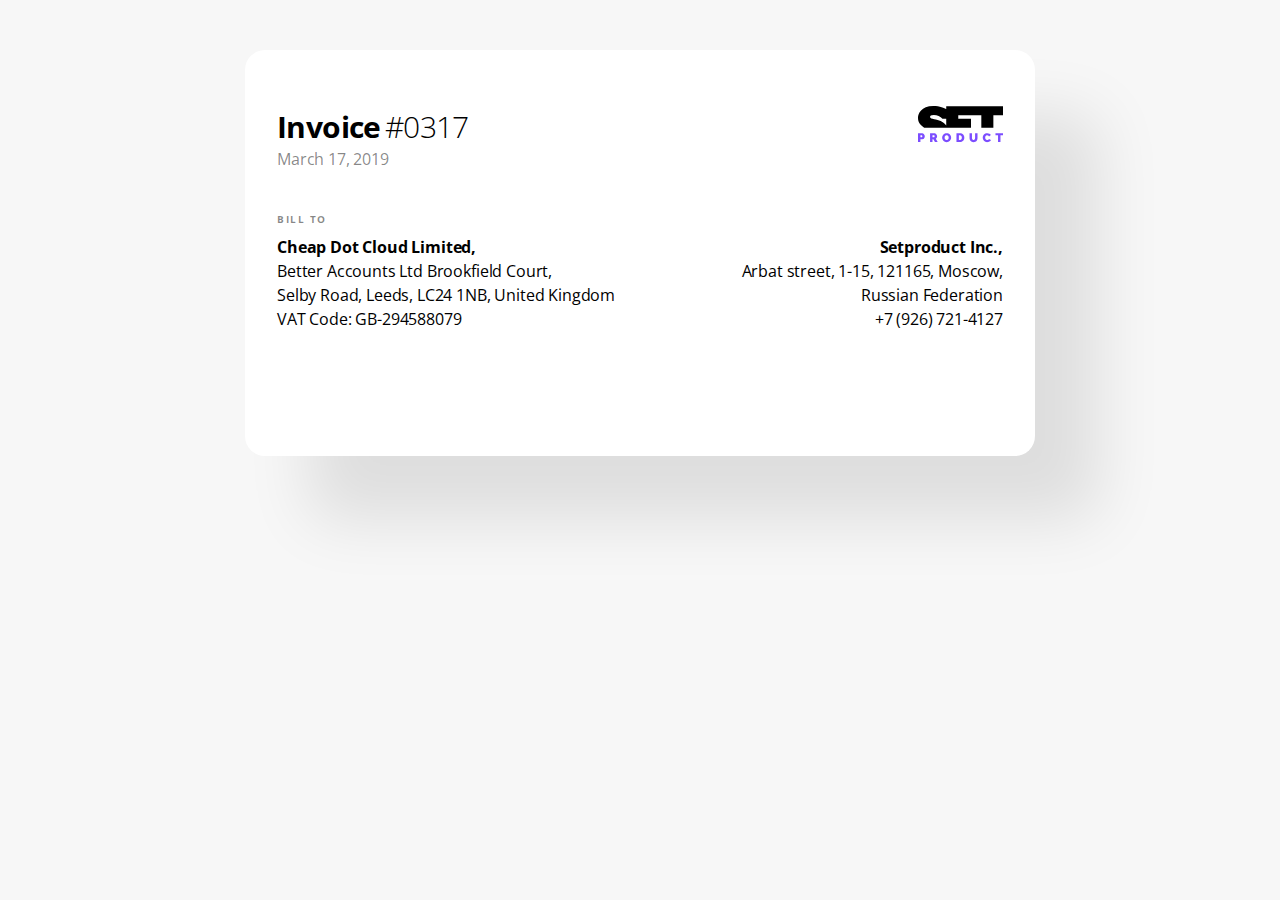
==== index.html @ 930bb67a "Add files via upload" ====
<!DOCTYPE html>
<html lang="en">

<head>
    <meta charset="UTF-8">
    <meta http-equiv="X-UA-Compatible" content="IE=edge">
    <meta name="viewport" content="width=device-width, initial-scale=1.0">
    <title>Invoice</title>
    <link rel="stylesheet" href="main.css">
    <link rel="preconnect" href="https://fonts.gstatic.com">
    <link href="https://fonts.googleapis.com/css2?family=Open+Sans:wght@300;400;700&display=swap" rel="stylesheet">
</head>

<body>

    <div class="wrapper">
        <header>
            <span class="invoice">Invoice</span> <span class="number">#0317</span><br>
            <span class="date">March 17, 2019</span>
            <img class="logo" src="STF__icon.svg" alt="STF product logo">
        </header>
        <div class="treaty_parties">
            <p class="note__name">bill to</p>
            <div class="companies">
                <div class="company1">
                    <span class="company__name">Cheap Dot Cloud Limited,</span><br>
                    <span class="address">Better Accounts Ltd Brookfield Court, <br>
                        Selby Road, Leeds, LC24 1NB, United Kingdom <br>
                        VAT Code: GB-294588079</span>
                </div>
                <div class="company2">
                    <span class="company__name">Setproduct Inc.,</span> <br>
                    <span class="address">Arbat street, 1-15, 121165, Moscow, <br>
                        Russian Federation <br>
                        +7 (926) 721-4127</span>
                </div>
                <div class="clearfix"></div>
            </div>
        </div>
    </div>

</body>

</html>
---- main.css ----
body {
    font-family: 'Open Sans', sans-serif;
    background-color: #f7f7f7;
}

.wrapper {
    max-width: 726px;
    margin: 50px auto 100px;
    background-color: #fff;
    padding: 56px 32px 85px;
    border-radius: 20px;
    box-shadow: 64px 64px 64px rgba(0, 0, 0, 0.1);
}

header {
    margin: 0px;
    padding: 0px;
    position: relative;
}

.invoice {
    font-size: 30px;
    font-weight: 700;
    line-height: 41px;
    align-items: center;
    letter-spacing: -0.02em;
    color: #000000;
}

.number {
    font-size: 30px;
    font-weight: 300;
    line-height: 41px;
    align-items: center;
    letter-spacing: -0.02em;
    color: #000000;
}

.date {
    font-weight: 400;
    font-size: 16px;
    line-height: 24px;
    letter-spacing: -0.01em;
    color: rgba(0, 0, 0, 0.48);
}

.logo {
    position: absolute;
    top: 0px;
    right: 0px;
}

.treaty_parties {
    margin: 40px auto;
}

.note__name {
    margin: 0px 0px 8px;
    font-weight: 700;
    font-size: 10px;
    line-height: 16px;
    letter-spacing: 1.5px;
    text-transform: uppercase;
    color: rgba(0, 0, 0, 0.48);
}

.address {
    font-weight: 400;
    font-size: 16px;
    line-height: 24px;
    letter-spacing: -0.01em;
    color: #000000;
}

.company1 {
    display: inline-block;
    margin-left: 0px;
    font-style: normal;
    font-weight: bold;
    font-size: 16px;
    line-height: 24px;
    letter-spacing: -0.01em;
}

.company2 {
    display: inline-block;
    float: right;
    font-style: normal;
    font-weight: bold;
    font-size: 16px;
    line-height: 24px;
    text-align: right;
    letter-spacing: -0.01em;
}

.clearfix {
    clear: both;
}
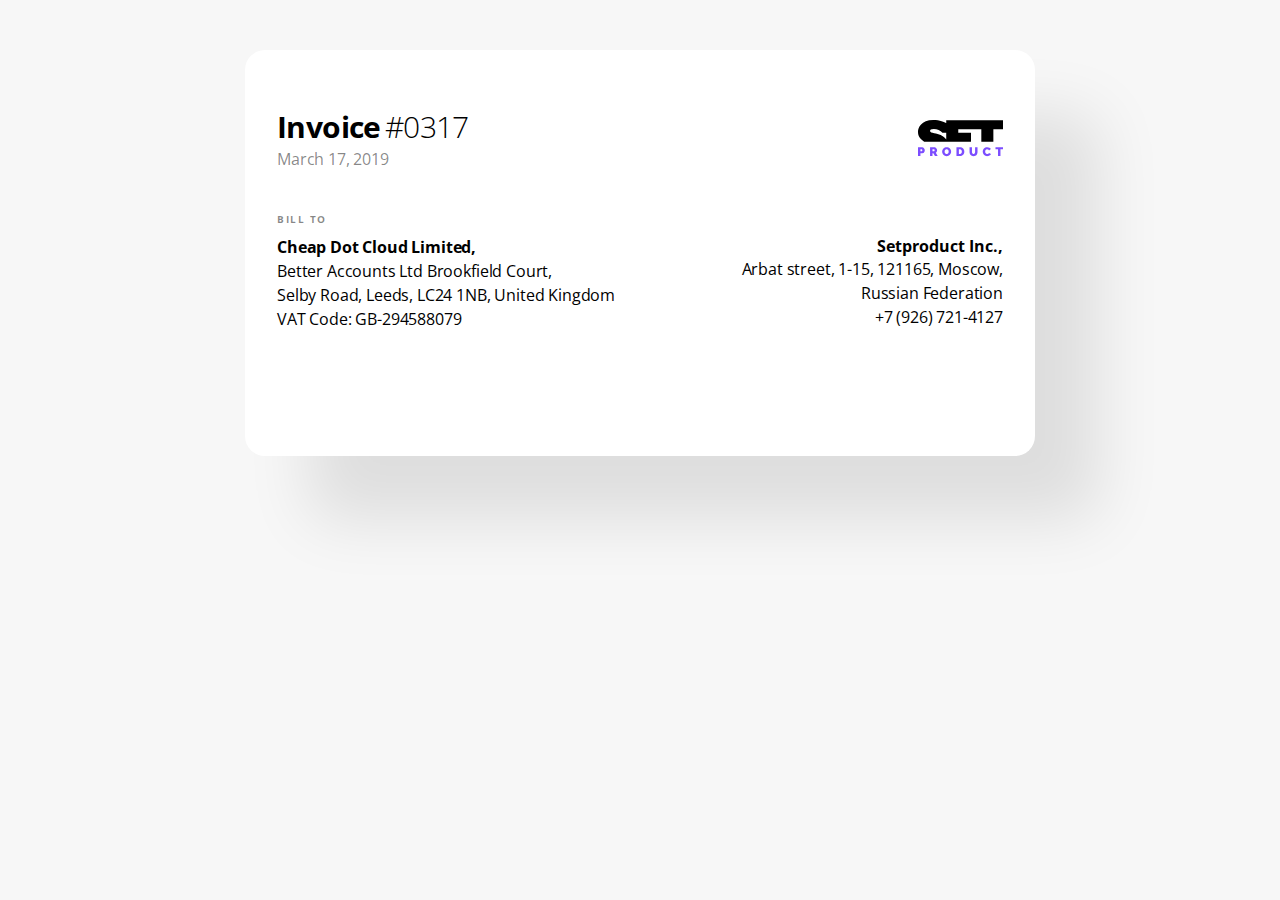
==== commit 4672dd32: "Update index.html" ====
--- a/index.html
+++ b/index.html
@@ -15,30 +15,31 @@
 
     <div class="wrapper">
         <header>
-            <span class="invoice">Invoice</span> <span class="number">#0317</span><br>
-            <span class="date">March 17, 2019</span>
+            <div>
+                <span class="invoice">Invoice</span> <span class="number">#0317</span><br>
+                <span class="date info">March 17, 2019</span>
+            </div>
             <img class="logo" src="STF__icon.svg" alt="STF product logo">
         </header>
         <div class="treaty_parties">
             <p class="note__name">bill to</p>
             <div class="companies">
-                <div class="company1">
+                <div class="company info">
                     <span class="company__name">Cheap Dot Cloud Limited,</span><br>
-                    <span class="address">Better Accounts Ltd Brookfield Court, <br>
+                    <span class="address info">Better Accounts Ltd Brookfield Court, <br>
                         Selby Road, Leeds, LC24 1NB, United Kingdom <br>
                         VAT Code: GB-294588079</span>
                 </div>
-                <div class="company2">
+                <div class="company company--right">
                     <span class="company__name">Setproduct Inc.,</span> <br>
-                    <span class="address">Arbat street, 1-15, 121165, Moscow, <br>
+                    <span class="address info">Arbat street, 1-15, 121165, Moscow, <br>
                         Russian Federation <br>
                         +7 (926) 721-4127</span>
                 </div>
-                <div class="clearfix"></div>
             </div>
         </div>
     </div>
 
 </body>
 
-</html>+</html>
--- a/main.css
+++ b/main.css
@@ -13,16 +13,17 @@
 }
 
 header {
+    display: flex;
     margin: 0px;
     padding: 0px;
-    position: relative;
+    align-items: center;
+    justify-content: space-between;
 }
 
 .invoice {
     font-size: 30px;
     font-weight: 700;
     line-height: 41px;
-    align-items: center;
     letter-spacing: -0.02em;
     color: #000000;
 }
@@ -31,23 +32,26 @@
     font-size: 30px;
     font-weight: 300;
     line-height: 41px;
-    align-items: center;
     letter-spacing: -0.02em;
     color: #000000;
 }
 
-.date {
-    font-weight: 400;
+.info {
     font-size: 16px;
     line-height: 24px;
     letter-spacing: -0.01em;
+}
+
+.date {
+    font-weight: 400;
     color: rgba(0, 0, 0, 0.48);
 }
 
 .logo {
-    position: absolute;
     top: 0px;
     right: 0px;
+    fill: red;
+
 }
 
 .treaty_parties {
@@ -66,33 +70,22 @@
 
 .address {
     font-weight: 400;
-    font-size: 16px;
-    line-height: 24px;
-    letter-spacing: -0.01em;
     color: #000000;
 }
 
-.company1 {
+.companies {
+    display: flex;
+    flex-direction: row;
+    flex-wrap: wrap;
+    justify-content: space-between;
+}
+
+.company {
     display: inline-block;
-    margin-left: 0px;
     font-style: normal;
     font-weight: bold;
-    font-size: 16px;
-    line-height: 24px;
-    letter-spacing: -0.01em;
 }
 
-.company2 {
-    display: inline-block;
-    float: right;
-    font-style: normal;
-    font-weight: bold;
-    font-size: 16px;
-    line-height: 24px;
+.company--right {
     text-align: right;
-    letter-spacing: -0.01em;
 }
-
-.clearfix {
-    clear: both;
-}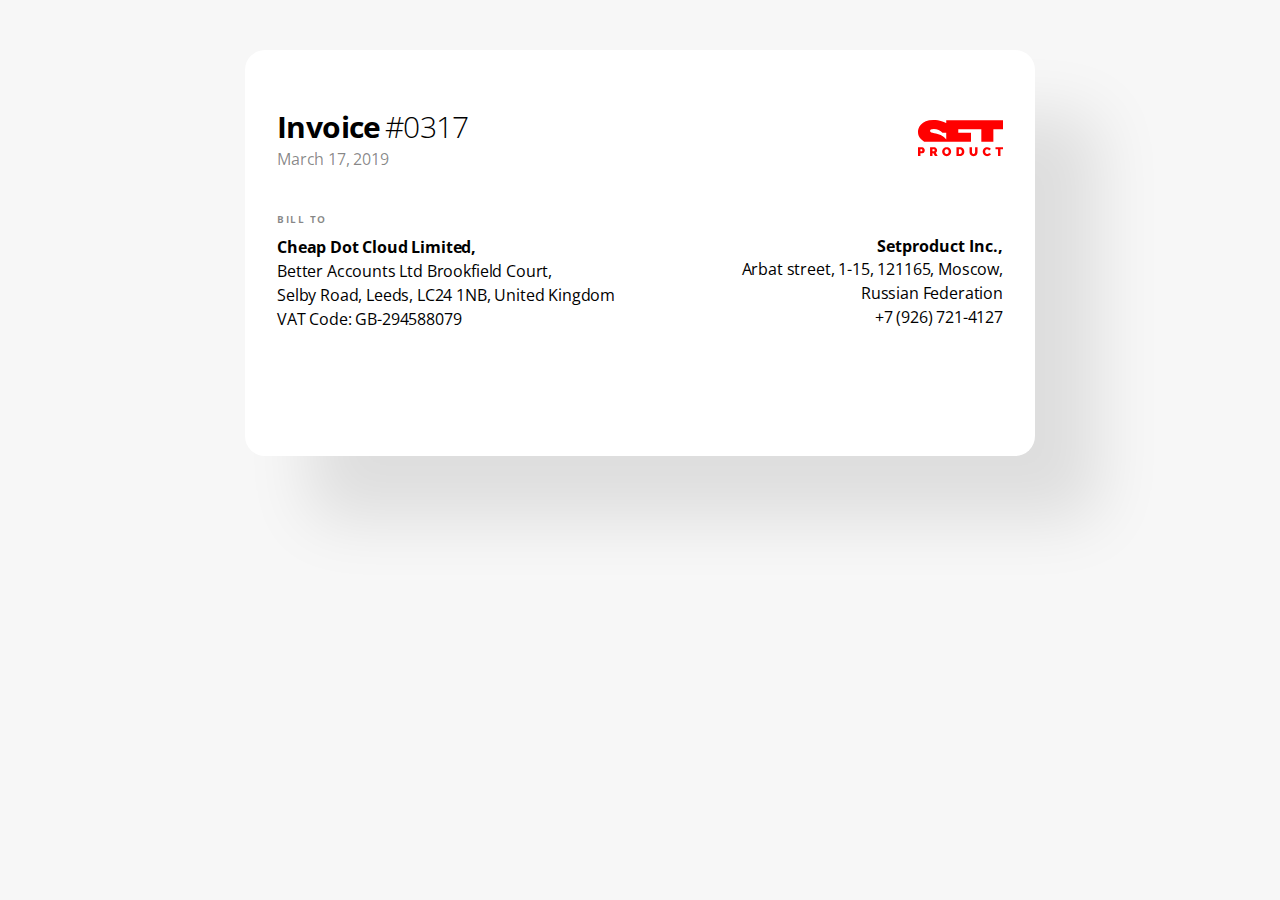
==== commit 864ef376: "Update index.html" ====
--- a/index.html
+++ b/index.html
@@ -19,7 +19,16 @@
                 <span class="invoice">Invoice</span> <span class="number">#0317</span><br>
                 <span class="date info">March 17, 2019</span>
             </div>
-            <img class="logo" src="STF__icon.svg" alt="STF product logo">
+            <svg class="logo" width="85" height="37" viewBox="0 0 85 37" fill="none" xmlns="http://www.w3.org/2000/svg">
+                <path fill-rule="evenodd" clip-rule="evenodd" d="M6.20085 21.6802C0.695236 18.2389 0.00703446 14.7976 0.00703446 11.8725C-0.165016 8.43117 2.75984 0 15.3195 0C21.8575 0 26.5602 2.06478 28.2233 3.09717V0.34413H85V9.2915H75.3652V21.6802H63.3216V9.2915H40.2669V12.7328H52.9986V21.6802H6.20085ZM15.8357 8.94736C19.1047 8.94736 22.5457 10.668 24.4382 12.7328H28.2233V19.6154C27.019 17.7227 24.163 15.3482 19.6208 14.1093C18.4553 13.7384 17.2898 13.485 16.2348 13.2556C13.8636 12.7401 12.0506 12.3459 12.0506 11.0121C12.0506 9.63562 12.8076 8.94736 15.8357 8.94736Z"/>
+                <path d="M0 36.059V27.2359H3.80796C4.23936 27.2359 4.63758 27.3271 5.00261 27.5093C5.36764 27.6833 5.67875 27.9153 5.93593 28.2052C6.20141 28.4869 6.40882 28.8141 6.55815 29.187C6.70748 29.5515 6.78215 29.9201 6.78215 30.293C6.78215 30.6823 6.71163 31.0634 6.57059 31.4362C6.42956 31.8007 6.23045 32.128 5.97327 32.418C5.72438 32.6996 5.41742 32.9275 5.05239 33.1014C4.69565 33.2671 4.30158 33.35 3.87018 33.35H2.42664V36.059H0ZM2.42664 31.2374H3.7084C3.85773 31.2374 3.99462 31.1711 4.11906 31.0386C4.2518 30.8977 4.31817 30.6492 4.31817 30.293C4.31817 29.9284 4.24351 29.6799 4.09418 29.5473C3.94484 29.4148 3.79551 29.3485 3.64618 29.3485H2.42664V31.2374Z"/>
+                <path d="M12.0536 36.059V27.2359H16.1104C16.5418 27.2359 16.94 27.3271 17.3051 27.5093C17.6701 27.6833 17.9812 27.9153 18.2384 28.2052C18.5039 28.4869 18.7113 28.8141 18.8606 29.187C19.0099 29.5515 19.0846 29.9201 19.0846 30.293C19.0846 30.8066 18.9726 31.2871 18.7486 31.7345C18.5246 32.1736 18.2135 32.5339 17.8153 32.8156L19.6819 36.059H16.9442L15.3887 33.35H14.4802V36.059H12.0536ZM14.4802 31.2374H16.0109C16.1602 31.2374 16.2971 31.1545 16.4215 30.9889C16.5543 30.8232 16.6206 30.5912 16.6206 30.293C16.6206 29.9864 16.546 29.7545 16.3966 29.597C16.2473 29.4314 16.098 29.3485 15.9486 29.3485H14.4802V31.2374Z"/>
+                <path d="M28.6241 36.1336C27.9521 36.1336 27.3423 36.0052 26.7947 35.7484C26.2472 35.4915 25.7785 35.156 25.3885 34.7418C24.9986 34.3193 24.6958 33.8388 24.4801 33.3003C24.2644 32.7618 24.1566 32.2067 24.1566 31.6351C24.1566 31.0551 24.2686 30.4959 24.4925 29.9574C24.7165 29.4189 25.0277 28.9467 25.4259 28.5408C25.8324 28.1265 26.3094 27.7993 26.857 27.559C27.4128 27.3105 28.0184 27.1862 28.6738 27.1862C29.3458 27.1862 29.9556 27.3146 30.5031 27.5715C31.0507 27.8283 31.5194 28.168 31.9094 28.5905C32.2993 29.013 32.5979 29.4935 32.8053 30.032C33.021 30.5705 33.1289 31.1214 33.1289 31.6848C33.1289 32.2647 33.0169 32.8239 32.7929 33.3624C32.5689 33.8926 32.2578 34.3648 31.8596 34.7791C31.4614 35.185 30.9843 35.5122 30.4285 35.7608C29.8809 36.0093 29.2795 36.1336 28.6241 36.1336ZM26.6205 31.6599C26.6205 31.9582 26.662 32.2481 26.745 32.5298C26.8279 32.8032 26.9524 33.0476 27.1183 33.263C27.2842 33.4784 27.4916 33.6524 27.7405 33.7849C27.9977 33.9175 28.3005 33.9837 28.6489 33.9837C28.9974 33.9837 29.3002 33.9175 29.5574 33.7849C29.8146 33.6441 30.022 33.466 30.1796 33.2506C30.3455 33.0269 30.4658 32.7742 30.5405 32.4925C30.6234 32.2108 30.6649 31.925 30.6649 31.6351C30.6649 31.3368 30.6234 31.051 30.5405 30.7776C30.4575 30.4959 30.3289 30.2515 30.1547 30.0444C29.9888 29.829 29.7772 29.6592 29.52 29.5349C29.2712 29.4024 28.9766 29.3361 28.6365 29.3361C28.2881 29.3361 27.9853 29.4024 27.7281 29.5349C27.4792 29.6675 27.2718 29.8456 27.1059 30.0693C26.9399 30.2847 26.8155 30.5332 26.7325 30.8149C26.6579 31.0883 26.6205 31.3699 26.6205 31.6599Z"/>
+                <path d="M38.4576 36.059V27.2359H41.8549C42.585 27.2359 43.2279 27.3519 43.7838 27.5839C44.3396 27.8159 44.8042 28.1307 45.1775 28.5283C45.5508 28.926 45.8329 29.3941 46.0237 29.9326C46.2145 30.4628 46.31 31.0303 46.31 31.6351C46.31 32.3061 46.2021 32.915 45.9864 33.4618C45.779 34.0003 45.4803 34.4642 45.0904 34.8536C44.7005 35.2347 44.2318 35.533 43.6842 35.7484C43.1367 35.9555 42.5269 36.059 41.8549 36.059H38.4576ZM43.846 31.6351C43.846 31.2954 43.8004 30.9847 43.7091 30.703C43.6178 30.4214 43.4851 30.1811 43.3109 29.9823C43.145 29.7834 42.9375 29.6302 42.6887 29.5225C42.4398 29.4065 42.1618 29.3485 41.8549 29.3485H40.8842V33.9465H41.8549C42.1701 33.9465 42.4522 33.8885 42.7011 33.7725C42.95 33.6565 43.1574 33.4949 43.3233 33.2878C43.4975 33.0807 43.6261 32.8363 43.7091 32.5546C43.8004 32.273 43.846 31.9664 43.846 31.6351Z"/>
+                <path d="M55.5234 33.9837C55.8055 33.9837 56.0461 33.9216 56.2452 33.7973C56.4443 33.6731 56.6061 33.5115 56.7305 33.3127C56.8549 33.1056 56.9462 32.8695 57.0043 32.6044C57.0624 32.3392 57.0914 32.0617 57.0914 31.7718V27.2359H59.518V31.7718C59.518 32.3848 59.4392 32.9606 59.2816 33.4991C59.124 34.0293 58.8792 34.4891 58.5474 34.8785C58.2155 35.2679 57.7966 35.5744 57.2905 35.7981C56.7927 36.0218 56.2037 36.1336 55.5234 36.1336C54.8182 36.1336 54.2126 36.0176 53.7066 35.7856C53.2088 35.5454 52.7981 35.2264 52.4746 34.8288C52.151 34.4311 51.9146 33.9713 51.7652 33.4494C51.6159 32.9192 51.5412 32.36 51.5412 31.7718V27.2359H53.9679V31.7718C53.9679 32.0617 53.9969 32.3434 54.055 32.6168C54.1131 32.8819 54.2043 33.118 54.3288 33.3251C54.4532 33.5239 54.6108 33.6855 54.8016 33.8098C55.0008 33.9257 55.2413 33.9837 55.5234 33.9837Z"/>
+                <path d="M64.7287 31.5729C64.7287 31.0344 64.8283 30.5042 65.0274 29.9823C65.2348 29.4603 65.5334 28.9923 65.9234 28.578C66.3133 28.1638 66.7862 27.8283 67.342 27.5715C67.8979 27.3146 68.5325 27.1862 69.246 27.1862C70.1005 27.1862 70.8389 27.3643 71.4611 27.7206C72.0916 28.0685 72.5603 28.5325 72.8673 29.1124L71.0131 30.4296C70.9301 30.2142 70.8181 30.0361 70.6771 29.8953C70.5443 29.7545 70.395 29.6426 70.2291 29.5598C70.0632 29.4769 69.8889 29.4189 69.7064 29.3858C69.5322 29.3526 69.3621 29.3361 69.1962 29.3361C68.8478 29.3361 68.545 29.4065 68.2878 29.5473C68.0389 29.6799 67.8315 29.858 67.6656 30.0817C67.5079 30.2971 67.3876 30.5456 67.3047 30.8273C67.23 31.1007 67.1927 31.3741 67.1927 31.6475C67.1927 31.954 67.2383 32.2481 67.3296 32.5298C67.4208 32.8115 67.5536 33.06 67.7278 33.2754C67.902 33.4908 68.1136 33.6648 68.3624 33.7973C68.6196 33.9216 68.9058 33.9837 69.2211 33.9837C69.387 33.9837 69.5571 33.9672 69.7313 33.934C69.9055 33.8926 70.0715 33.8305 70.2291 33.7476C70.395 33.6565 70.5402 33.5447 70.6646 33.4121C70.7974 33.2713 70.9011 33.1014 70.9758 32.9026L72.9544 34.0832C72.8217 34.4063 72.6184 34.6962 72.3446 34.953C72.0791 35.2099 71.7722 35.4253 71.4237 35.5992C71.0836 35.7732 70.7144 35.9058 70.3162 35.9969C69.9263 36.088 69.5447 36.1336 69.1713 36.1336C68.5159 36.1336 67.9145 36.0052 67.3669 35.7484C66.8276 35.4833 66.3589 35.1353 65.9607 34.7045C65.5708 34.2737 65.268 33.7849 65.0523 33.2381C64.8366 32.6913 64.7287 32.1363 64.7287 31.5729Z"/>
+                <path d="M85 29.3485H82.4614V36.059H80.0347V29.3485H77.4836V27.2359H85V29.3485Z"/>
+                </svg>                
         </header>
         <div class="treaty_parties">
             <p class="note__name">bill to</p>
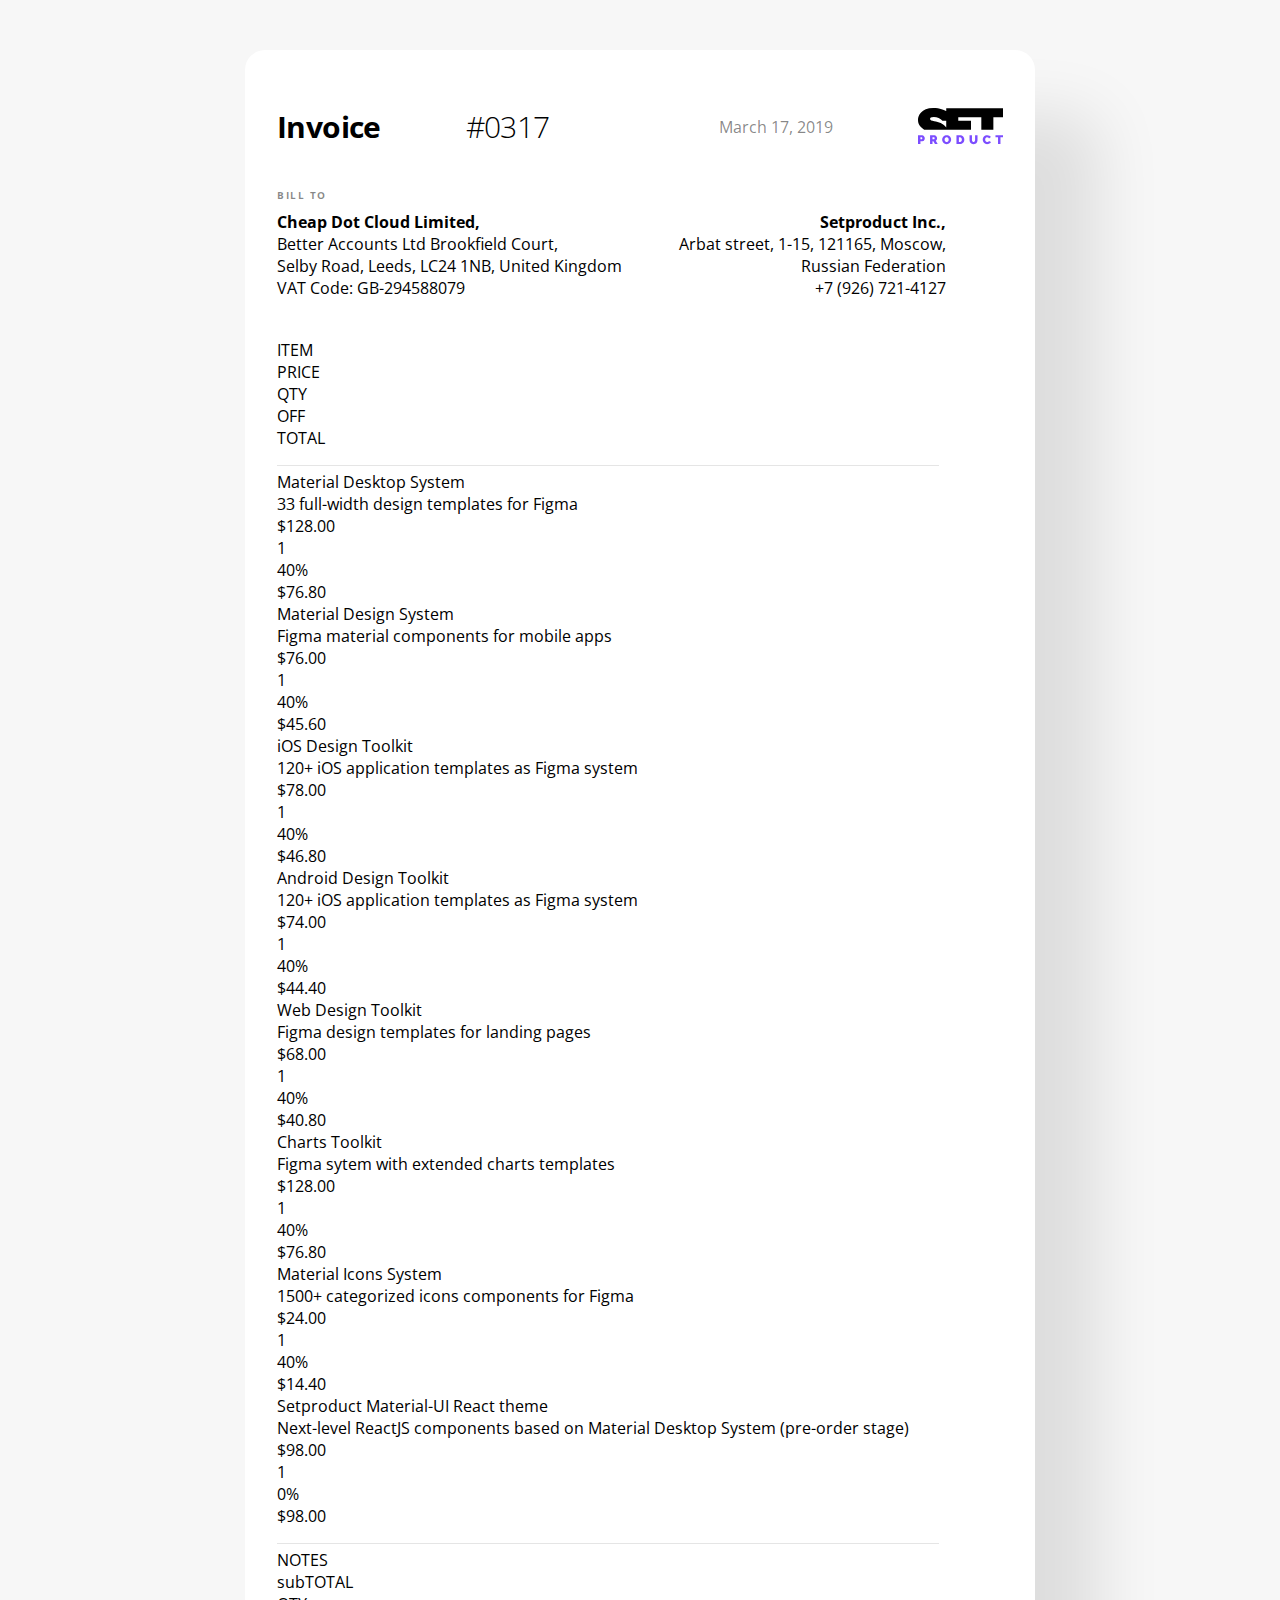
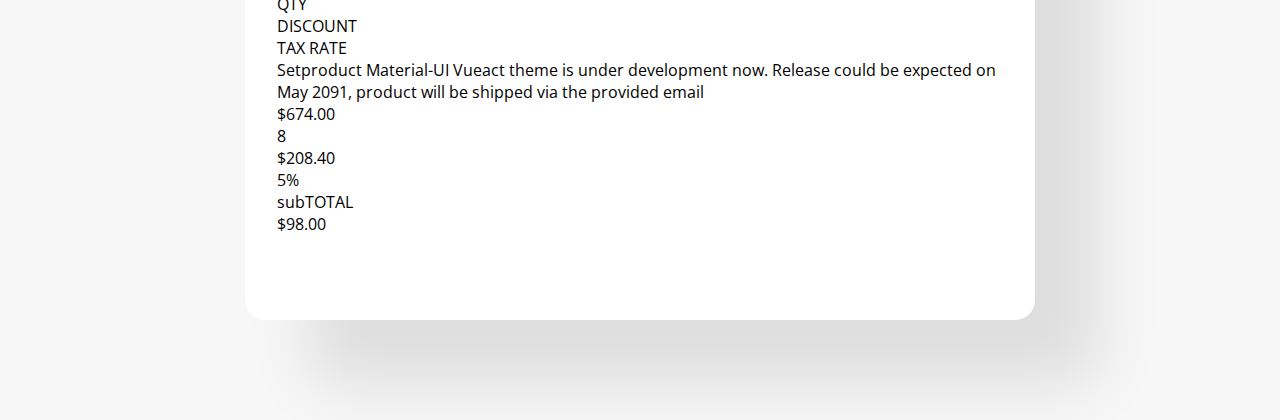
==== commit a294da9a: "Update index.html" ====
--- a/index.html
+++ b/index.html
@@ -15,38 +15,121 @@
 
     <div class="wrapper">
         <header>
-            <div>
-                <span class="invoice">Invoice</span> <span class="number">#0317</span><br>
-                <span class="date info">March 17, 2019</span>
-            </div>
-            <svg class="logo" width="85" height="37" viewBox="0 0 85 37" fill="none" xmlns="http://www.w3.org/2000/svg">
-                <path fill-rule="evenodd" clip-rule="evenodd" d="M6.20085 21.6802C0.695236 18.2389 0.00703446 14.7976 0.00703446 11.8725C-0.165016 8.43117 2.75984 0 15.3195 0C21.8575 0 26.5602 2.06478 28.2233 3.09717V0.34413H85V9.2915H75.3652V21.6802H63.3216V9.2915H40.2669V12.7328H52.9986V21.6802H6.20085ZM15.8357 8.94736C19.1047 8.94736 22.5457 10.668 24.4382 12.7328H28.2233V19.6154C27.019 17.7227 24.163 15.3482 19.6208 14.1093C18.4553 13.7384 17.2898 13.485 16.2348 13.2556C13.8636 12.7401 12.0506 12.3459 12.0506 11.0121C12.0506 9.63562 12.8076 8.94736 15.8357 8.94736Z"/>
-                <path d="M0 36.059V27.2359H3.80796C4.23936 27.2359 4.63758 27.3271 5.00261 27.5093C5.36764 27.6833 5.67875 27.9153 5.93593 28.2052C6.20141 28.4869 6.40882 28.8141 6.55815 29.187C6.70748 29.5515 6.78215 29.9201 6.78215 30.293C6.78215 30.6823 6.71163 31.0634 6.57059 31.4362C6.42956 31.8007 6.23045 32.128 5.97327 32.418C5.72438 32.6996 5.41742 32.9275 5.05239 33.1014C4.69565 33.2671 4.30158 33.35 3.87018 33.35H2.42664V36.059H0ZM2.42664 31.2374H3.7084C3.85773 31.2374 3.99462 31.1711 4.11906 31.0386C4.2518 30.8977 4.31817 30.6492 4.31817 30.293C4.31817 29.9284 4.24351 29.6799 4.09418 29.5473C3.94484 29.4148 3.79551 29.3485 3.64618 29.3485H2.42664V31.2374Z"/>
-                <path d="M12.0536 36.059V27.2359H16.1104C16.5418 27.2359 16.94 27.3271 17.3051 27.5093C17.6701 27.6833 17.9812 27.9153 18.2384 28.2052C18.5039 28.4869 18.7113 28.8141 18.8606 29.187C19.0099 29.5515 19.0846 29.9201 19.0846 30.293C19.0846 30.8066 18.9726 31.2871 18.7486 31.7345C18.5246 32.1736 18.2135 32.5339 17.8153 32.8156L19.6819 36.059H16.9442L15.3887 33.35H14.4802V36.059H12.0536ZM14.4802 31.2374H16.0109C16.1602 31.2374 16.2971 31.1545 16.4215 30.9889C16.5543 30.8232 16.6206 30.5912 16.6206 30.293C16.6206 29.9864 16.546 29.7545 16.3966 29.597C16.2473 29.4314 16.098 29.3485 15.9486 29.3485H14.4802V31.2374Z"/>
-                <path d="M28.6241 36.1336C27.9521 36.1336 27.3423 36.0052 26.7947 35.7484C26.2472 35.4915 25.7785 35.156 25.3885 34.7418C24.9986 34.3193 24.6958 33.8388 24.4801 33.3003C24.2644 32.7618 24.1566 32.2067 24.1566 31.6351C24.1566 31.0551 24.2686 30.4959 24.4925 29.9574C24.7165 29.4189 25.0277 28.9467 25.4259 28.5408C25.8324 28.1265 26.3094 27.7993 26.857 27.559C27.4128 27.3105 28.0184 27.1862 28.6738 27.1862C29.3458 27.1862 29.9556 27.3146 30.5031 27.5715C31.0507 27.8283 31.5194 28.168 31.9094 28.5905C32.2993 29.013 32.5979 29.4935 32.8053 30.032C33.021 30.5705 33.1289 31.1214 33.1289 31.6848C33.1289 32.2647 33.0169 32.8239 32.7929 33.3624C32.5689 33.8926 32.2578 34.3648 31.8596 34.7791C31.4614 35.185 30.9843 35.5122 30.4285 35.7608C29.8809 36.0093 29.2795 36.1336 28.6241 36.1336ZM26.6205 31.6599C26.6205 31.9582 26.662 32.2481 26.745 32.5298C26.8279 32.8032 26.9524 33.0476 27.1183 33.263C27.2842 33.4784 27.4916 33.6524 27.7405 33.7849C27.9977 33.9175 28.3005 33.9837 28.6489 33.9837C28.9974 33.9837 29.3002 33.9175 29.5574 33.7849C29.8146 33.6441 30.022 33.466 30.1796 33.2506C30.3455 33.0269 30.4658 32.7742 30.5405 32.4925C30.6234 32.2108 30.6649 31.925 30.6649 31.6351C30.6649 31.3368 30.6234 31.051 30.5405 30.7776C30.4575 30.4959 30.3289 30.2515 30.1547 30.0444C29.9888 29.829 29.7772 29.6592 29.52 29.5349C29.2712 29.4024 28.9766 29.3361 28.6365 29.3361C28.2881 29.3361 27.9853 29.4024 27.7281 29.5349C27.4792 29.6675 27.2718 29.8456 27.1059 30.0693C26.9399 30.2847 26.8155 30.5332 26.7325 30.8149C26.6579 31.0883 26.6205 31.3699 26.6205 31.6599Z"/>
-                <path d="M38.4576 36.059V27.2359H41.8549C42.585 27.2359 43.2279 27.3519 43.7838 27.5839C44.3396 27.8159 44.8042 28.1307 45.1775 28.5283C45.5508 28.926 45.8329 29.3941 46.0237 29.9326C46.2145 30.4628 46.31 31.0303 46.31 31.6351C46.31 32.3061 46.2021 32.915 45.9864 33.4618C45.779 34.0003 45.4803 34.4642 45.0904 34.8536C44.7005 35.2347 44.2318 35.533 43.6842 35.7484C43.1367 35.9555 42.5269 36.059 41.8549 36.059H38.4576ZM43.846 31.6351C43.846 31.2954 43.8004 30.9847 43.7091 30.703C43.6178 30.4214 43.4851 30.1811 43.3109 29.9823C43.145 29.7834 42.9375 29.6302 42.6887 29.5225C42.4398 29.4065 42.1618 29.3485 41.8549 29.3485H40.8842V33.9465H41.8549C42.1701 33.9465 42.4522 33.8885 42.7011 33.7725C42.95 33.6565 43.1574 33.4949 43.3233 33.2878C43.4975 33.0807 43.6261 32.8363 43.7091 32.5546C43.8004 32.273 43.846 31.9664 43.846 31.6351Z"/>
-                <path d="M55.5234 33.9837C55.8055 33.9837 56.0461 33.9216 56.2452 33.7973C56.4443 33.6731 56.6061 33.5115 56.7305 33.3127C56.8549 33.1056 56.9462 32.8695 57.0043 32.6044C57.0624 32.3392 57.0914 32.0617 57.0914 31.7718V27.2359H59.518V31.7718C59.518 32.3848 59.4392 32.9606 59.2816 33.4991C59.124 34.0293 58.8792 34.4891 58.5474 34.8785C58.2155 35.2679 57.7966 35.5744 57.2905 35.7981C56.7927 36.0218 56.2037 36.1336 55.5234 36.1336C54.8182 36.1336 54.2126 36.0176 53.7066 35.7856C53.2088 35.5454 52.7981 35.2264 52.4746 34.8288C52.151 34.4311 51.9146 33.9713 51.7652 33.4494C51.6159 32.9192 51.5412 32.36 51.5412 31.7718V27.2359H53.9679V31.7718C53.9679 32.0617 53.9969 32.3434 54.055 32.6168C54.1131 32.8819 54.2043 33.118 54.3288 33.3251C54.4532 33.5239 54.6108 33.6855 54.8016 33.8098C55.0008 33.9257 55.2413 33.9837 55.5234 33.9837Z"/>
-                <path d="M64.7287 31.5729C64.7287 31.0344 64.8283 30.5042 65.0274 29.9823C65.2348 29.4603 65.5334 28.9923 65.9234 28.578C66.3133 28.1638 66.7862 27.8283 67.342 27.5715C67.8979 27.3146 68.5325 27.1862 69.246 27.1862C70.1005 27.1862 70.8389 27.3643 71.4611 27.7206C72.0916 28.0685 72.5603 28.5325 72.8673 29.1124L71.0131 30.4296C70.9301 30.2142 70.8181 30.0361 70.6771 29.8953C70.5443 29.7545 70.395 29.6426 70.2291 29.5598C70.0632 29.4769 69.8889 29.4189 69.7064 29.3858C69.5322 29.3526 69.3621 29.3361 69.1962 29.3361C68.8478 29.3361 68.545 29.4065 68.2878 29.5473C68.0389 29.6799 67.8315 29.858 67.6656 30.0817C67.5079 30.2971 67.3876 30.5456 67.3047 30.8273C67.23 31.1007 67.1927 31.3741 67.1927 31.6475C67.1927 31.954 67.2383 32.2481 67.3296 32.5298C67.4208 32.8115 67.5536 33.06 67.7278 33.2754C67.902 33.4908 68.1136 33.6648 68.3624 33.7973C68.6196 33.9216 68.9058 33.9837 69.2211 33.9837C69.387 33.9837 69.5571 33.9672 69.7313 33.934C69.9055 33.8926 70.0715 33.8305 70.2291 33.7476C70.395 33.6565 70.5402 33.5447 70.6646 33.4121C70.7974 33.2713 70.9011 33.1014 70.9758 32.9026L72.9544 34.0832C72.8217 34.4063 72.6184 34.6962 72.3446 34.953C72.0791 35.2099 71.7722 35.4253 71.4237 35.5992C71.0836 35.7732 70.7144 35.9058 70.3162 35.9969C69.9263 36.088 69.5447 36.1336 69.1713 36.1336C68.5159 36.1336 67.9145 36.0052 67.3669 35.7484C66.8276 35.4833 66.3589 35.1353 65.9607 34.7045C65.5708 34.2737 65.268 33.7849 65.0523 33.2381C64.8366 32.6913 64.7287 32.1363 64.7287 31.5729Z"/>
-                <path d="M85 29.3485H82.4614V36.059H80.0347V29.3485H77.4836V27.2359H85V29.3485Z"/>
-                </svg>                
+            <span class="invoice">Invoice</span> <span class="number">#0317</span><br>
+            <span class="date">March 17, 2019</span>
+            <img class="logo" src="STF__icon.svg" alt="STF product logo">
         </header>
         <div class="treaty_parties">
             <p class="note__name">bill to</p>
             <div class="companies">
-                <div class="company info">
+                <div class="company">
                     <span class="company__name">Cheap Dot Cloud Limited,</span><br>
-                    <span class="address info">Better Accounts Ltd Brookfield Court, <br>
+                    <span class="address">Better Accounts Ltd Brookfield Court, <br>
                         Selby Road, Leeds, LC24 1NB, United Kingdom <br>
                         VAT Code: GB-294588079</span>
                 </div>
                 <div class="company company--right">
                     <span class="company__name">Setproduct Inc.,</span> <br>
-                    <span class="address info">Arbat street, 1-15, 121165, Moscow, <br>
+                    <span class="address">Arbat street, 1-15, 121165, Moscow, <br>
                         Russian Federation <br>
                         +7 (926) 721-4127</span>
                 </div>
+                <div class="clearfix"></div>
             </div>
         </div>
+                <div class="table">
+            <div class="column--name item">ITEM</div>
+            <div class="column--name">PRICE</div>
+            <div class="column--name">QTY</div>
+            <div class="column--name">OFF</div>
+            <div class="column--name">TOTAL</div>
+        </div>
+        <svg class="borderline" width="662" height="1" viewBox="0 0 662 1" fill="none" xmlns="http://www.w3.org/2000/svg">
+            <line y1="0.5" x2="662" y2="0.5" stroke="black" stroke-opacity="0.1" />
+        </svg>
+        <div class="table">
+            <div class="column--item column--data__common">Material Desktop System
+                <div class="column--item__addinfo column--data__common">33 full-width design templates for Figma</div>
+            </div>
+            <div class="column--data column--data__common">$128.00</div>
+            <div class="column--data column--data__common">1</div>
+            <div class="column--data column--data__common">40%</div>
+            <div class="column--data column--total">$76.80</div>
+            <div class="column--item column--data__common">Material Design System
+                <div class="column--item__addinfo column--data__common">Figma material components for mobile apps</div>
+            </div>
+            <div class="column--data column--data__common">$76.00</div>
+            <div class="column--data column--data__common">1</div>
+            <div class="column--data column--data__common">40%</div>
+            <div class="column--data column--total">$45.60</div>
+            <div class="column--item column--data__common">iOS Design Toolkit
+                <div class="column--item__addinfo column--data__common">120+ iOS application templates as Figma system
+                </div>
+            </div>
+            <div class="column--data column--data__common">$78.00</div>
+            <div class="column--data column--data__common">1</div>
+            <div class="column--data column--data__common">40%</div>
+            <div class="column--data column--total">$46.80</div>
+            <div class="column--item column--data__common">Android Design Toolkit
+                <div class="column--item__addinfo column--data__common">120+ iOS application templates as Figma system
+                </div>
+            </div>
+            <div class="column--data column--data__common">$74.00</div>
+            <div class="column--data column--data__common">1</div>
+            <div class="column--data column--data__common">40%</div>
+            <div class="column--data column--total">$44.40</div>
+            <div class="column--item column--data__common">Web Design Toolkit
+                <div class="column--item__addinfo column--data__common">Figma design templates for landing pages </div>
+            </div>
+            <div class="column--data column--data__common">$68.00</div>
+            <div class="column--data column--data__common">1</div>
+            <div class="column--data column--data__common">40%</div>
+            <div class="column--data column--total">$40.80</div>
+            <div class="column--item column--data__common">Charts Toolkit
+                <div class="column--item__addinfo column--data__common">Figma sytem with extended charts templates</div>
+            </div>
+            <div class="column--data column--data__common">$128.00</div>
+            <div class="column--data column--data__common">1</div>
+            <div class="column--data column--data__common">40%</div>
+            <div class="column--data column--total">$76.80</div>
+            <div class="column--item column--data__common">Material Icons System
+                <div class="column--item__addinfo column--data__common">1500+ categorized icons components for Figma
+                </div>
+            </div>
+            <div class="column--data column--data__common">$24.00</div>
+            <div class="column--data column--data__common">1</div>
+            <div class="column--data column--data__common">40%</div>
+            <div class="column--data column--total">$14.40</div>
+            <div class="column--item column--data__common">Setproduct Material-UI React theme
+                <div class="column--item__addinfo column--data__common">Next-level ReactJS components based on Material
+                    Desktop System (pre-order stage)</div>
+            </div>
+            <div class="column--data column--data__common">$98.00</div>
+            <div class="column--data column--data__common">1</div>
+            <div class="column--data column--data__common">0%</div>
+            <div class="column--data column--total">$98.00</div>
+        </div>
+        <svg class="borderline" width="662" height="1" viewBox="0 0 662 1" fill="none" xmlns="http://www.w3.org/2000/svg">
+            <line y1="0.5" x2="662" y2="0.5" stroke="black" stroke-opacity="0.1" />
+        </svg>
+        <div class="table">
+            <div class="column--name item subtotal ">NOTES</div>
+            <div class="column--name subtotal ">subTOTAL</div>
+            <div class="column--name subtotal ">QTY</div>
+            <div class="column--name subtotal ">DISCOUNT</div>
+            <div class="column--name subtotal ">TAX RATE</div>
+            <div class="column--notes column--data__common">Setproduct Material-UI Vueact theme is under development now.
+                Release could be expected on May 2091, product will be shipped via the provided email
+            </div>
+            <div class="column--data column--data__common">$674.00</div>
+            <div class="column--data column--data__common">8</div>
+            <div class="column--data column--data__common">$208.40</div>
+            <div class="column--data column--data__common">5%</div>
+            <div class="column--name column__subtotal subtotal subtotal--end">subTOTAL</div>
+            <div class="column--data column--total column__subtotal">$98.00</div>
+
+        </div>
+
     </div>
 
 </body>
--- a/main.css
+++ b/main.css
@@ -51,7 +51,6 @@
     top: 0px;
     right: 0px;
     fill: red;
-
 }
 
 .treaty_parties {
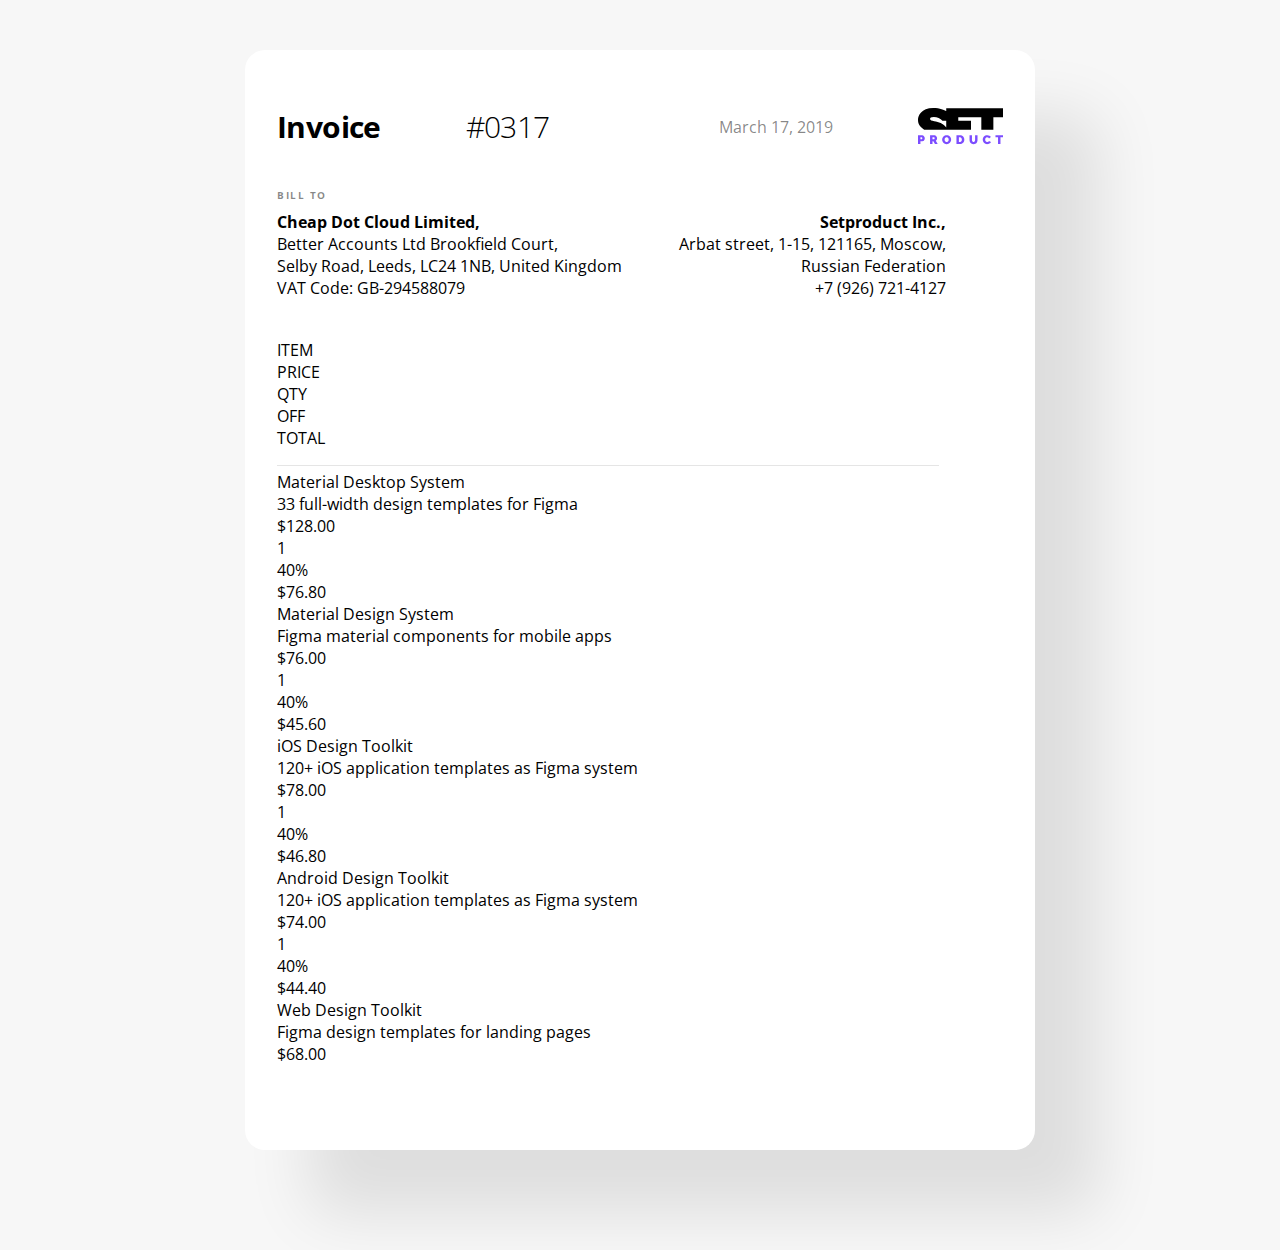
==== commit d40af93f: "Update index.html" ====
--- a/index.html
+++ b/index.html
@@ -82,53 +82,6 @@
                 <div class="column--item__addinfo column--data__common">Figma design templates for landing pages </div>
             </div>
             <div class="column--data column--data__common">$68.00</div>
-            <div class="column--data column--data__common">1</div>
-            <div class="column--data column--data__common">40%</div>
-            <div class="column--data column--total">$40.80</div>
-            <div class="column--item column--data__common">Charts Toolkit
-                <div class="column--item__addinfo column--data__common">Figma sytem with extended charts templates</div>
-            </div>
-            <div class="column--data column--data__common">$128.00</div>
-            <div class="column--data column--data__common">1</div>
-            <div class="column--data column--data__common">40%</div>
-            <div class="column--data column--total">$76.80</div>
-            <div class="column--item column--data__common">Material Icons System
-                <div class="column--item__addinfo column--data__common">1500+ categorized icons components for Figma
-                </div>
-            </div>
-            <div class="column--data column--data__common">$24.00</div>
-            <div class="column--data column--data__common">1</div>
-            <div class="column--data column--data__common">40%</div>
-            <div class="column--data column--total">$14.40</div>
-            <div class="column--item column--data__common">Setproduct Material-UI React theme
-                <div class="column--item__addinfo column--data__common">Next-level ReactJS components based on Material
-                    Desktop System (pre-order stage)</div>
-            </div>
-            <div class="column--data column--data__common">$98.00</div>
-            <div class="column--data column--data__common">1</div>
-            <div class="column--data column--data__common">0%</div>
-            <div class="column--data column--total">$98.00</div>
-        </div>
-        <svg class="borderline" width="662" height="1" viewBox="0 0 662 1" fill="none" xmlns="http://www.w3.org/2000/svg">
-            <line y1="0.5" x2="662" y2="0.5" stroke="black" stroke-opacity="0.1" />
-        </svg>
-        <div class="table">
-            <div class="column--name item subtotal ">NOTES</div>
-            <div class="column--name subtotal ">subTOTAL</div>
-            <div class="column--name subtotal ">QTY</div>
-            <div class="column--name subtotal ">DISCOUNT</div>
-            <div class="column--name subtotal ">TAX RATE</div>
-            <div class="column--notes column--data__common">Setproduct Material-UI Vueact theme is under development now.
-                Release could be expected on May 2091, product will be shipped via the provided email
-            </div>
-            <div class="column--data column--data__common">$674.00</div>
-            <div class="column--data column--data__common">8</div>
-            <div class="column--data column--data__common">$208.40</div>
-            <div class="column--data column--data__common">5%</div>
-            <div class="column--name column__subtotal subtotal subtotal--end">subTOTAL</div>
-            <div class="column--data column--total column__subtotal">$98.00</div>
-
-        </div>
 
     </div>
 
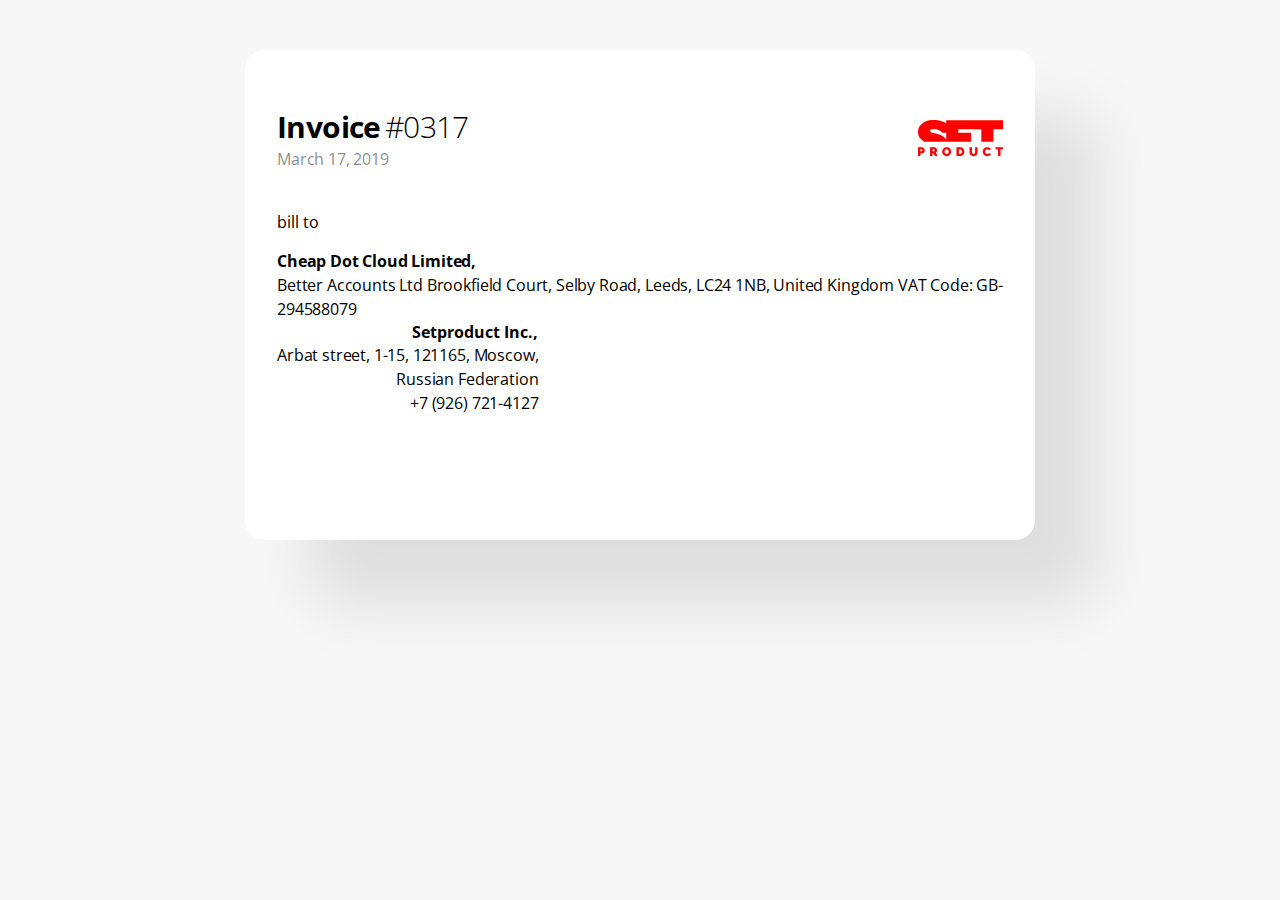
==== commit c4dfcc6f: "Update index.html" ====
--- a/index.html
+++ b/index.html
@@ -15,76 +15,46 @@
 
     <div class="wrapper">
         <header>
-            <span class="invoice">Invoice</span> <span class="number">#0317</span><br>
-            <span class="date">March 17, 2019</span>
-            <img class="logo" src="STF__icon.svg" alt="STF product logo">
+            <div>
+                <span class="invoice">Invoice</span> <span class="number">#0317</span><br>
+                <span class="date info">March 17, 2019</span>
+            </div>
+            <svg class="logo" width="85" height="37" viewBox="0 0 85 37" fill="none" xmlns="http://www.w3.org/2000/svg">
+                <path fill-rule="evenodd" clip-rule="evenodd"
+                    d="M6.20085 21.6802C0.695236 18.2389 0.00703446 14.7976 0.00703446 11.8725C-0.165016 8.43117 2.75984 0 15.3195 0C21.8575 0 26.5602 2.06478 28.2233 3.09717V0.34413H85V9.2915H75.3652V21.6802H63.3216V9.2915H40.2669V12.7328H52.9986V21.6802H6.20085ZM15.8357 8.94736C19.1047 8.94736 22.5457 10.668 24.4382 12.7328H28.2233V19.6154C27.019 17.7227 24.163 15.3482 19.6208 14.1093C18.4553 13.7384 17.2898 13.485 16.2348 13.2556C13.8636 12.7401 12.0506 12.3459 12.0506 11.0121C12.0506 9.63562 12.8076 8.94736 15.8357 8.94736Z" />
+                <path
+                    d="M0 36.059V27.2359H3.80796C4.23936 27.2359 4.63758 27.3271 5.00261 27.5093C5.36764 27.6833 5.67875 27.9153 5.93593 28.2052C6.20141 28.4869 6.40882 28.8141 6.55815 29.187C6.70748 29.5515 6.78215 29.9201 6.78215 30.293C6.78215 30.6823 6.71163 31.0634 6.57059 31.4362C6.42956 31.8007 6.23045 32.128 5.97327 32.418C5.72438 32.6996 5.41742 32.9275 5.05239 33.1014C4.69565 33.2671 4.30158 33.35 3.87018 33.35H2.42664V36.059H0ZM2.42664 31.2374H3.7084C3.85773 31.2374 3.99462 31.1711 4.11906 31.0386C4.2518 30.8977 4.31817 30.6492 4.31817 30.293C4.31817 29.9284 4.24351 29.6799 4.09418 29.5473C3.94484 29.4148 3.79551 29.3485 3.64618 29.3485H2.42664V31.2374Z" />
+                <path
+                    d="M12.0536 36.059V27.2359H16.1104C16.5418 27.2359 16.94 27.3271 17.3051 27.5093C17.6701 27.6833 17.9812 27.9153 18.2384 28.2052C18.5039 28.4869 18.7113 28.8141 18.8606 29.187C19.0099 29.5515 19.0846 29.9201 19.0846 30.293C19.0846 30.8066 18.9726 31.2871 18.7486 31.7345C18.5246 32.1736 18.2135 32.5339 17.8153 32.8156L19.6819 36.059H16.9442L15.3887 33.35H14.4802V36.059H12.0536ZM14.4802 31.2374H16.0109C16.1602 31.2374 16.2971 31.1545 16.4215 30.9889C16.5543 30.8232 16.6206 30.5912 16.6206 30.293C16.6206 29.9864 16.546 29.7545 16.3966 29.597C16.2473 29.4314 16.098 29.3485 15.9486 29.3485H14.4802V31.2374Z" />
+                <path
+                    d="M28.6241 36.1336C27.9521 36.1336 27.3423 36.0052 26.7947 35.7484C26.2472 35.4915 25.7785 35.156 25.3885 34.7418C24.9986 34.3193 24.6958 33.8388 24.4801 33.3003C24.2644 32.7618 24.1566 32.2067 24.1566 31.6351C24.1566 31.0551 24.2686 30.4959 24.4925 29.9574C24.7165 29.4189 25.0277 28.9467 25.4259 28.5408C25.8324 28.1265 26.3094 27.7993 26.857 27.559C27.4128 27.3105 28.0184 27.1862 28.6738 27.1862C29.3458 27.1862 29.9556 27.3146 30.5031 27.5715C31.0507 27.8283 31.5194 28.168 31.9094 28.5905C32.2993 29.013 32.5979 29.4935 32.8053 30.032C33.021 30.5705 33.1289 31.1214 33.1289 31.6848C33.1289 32.2647 33.0169 32.8239 32.7929 33.3624C32.5689 33.8926 32.2578 34.3648 31.8596 34.7791C31.4614 35.185 30.9843 35.5122 30.4285 35.7608C29.8809 36.0093 29.2795 36.1336 28.6241 36.1336ZM26.6205 31.6599C26.6205 31.9582 26.662 32.2481 26.745 32.5298C26.8279 32.8032 26.9524 33.0476 27.1183 33.263C27.2842 33.4784 27.4916 33.6524 27.7405 33.7849C27.9977 33.9175 28.3005 33.9837 28.6489 33.9837C28.9974 33.9837 29.3002 33.9175 29.5574 33.7849C29.8146 33.6441 30.022 33.466 30.1796 33.2506C30.3455 33.0269 30.4658 32.7742 30.5405 32.4925C30.6234 32.2108 30.6649 31.925 30.6649 31.6351C30.6649 31.3368 30.6234 31.051 30.5405 30.7776C30.4575 30.4959 30.3289 30.2515 30.1547 30.0444C29.9888 29.829 29.7772 29.6592 29.52 29.5349C29.2712 29.4024 28.9766 29.3361 28.6365 29.3361C28.2881 29.3361 27.9853 29.4024 27.7281 29.5349C27.4792 29.6675 27.2718 29.8456 27.1059 30.0693C26.9399 30.2847 26.8155 30.5332 26.7325 30.8149C26.6579 31.0883 26.6205 31.3699 26.6205 31.6599Z" />
+                <path
+                    d="M38.4576 36.059V27.2359H41.8549C42.585 27.2359 43.2279 27.3519 43.7838 27.5839C44.3396 27.8159 44.8042 28.1307 45.1775 28.5283C45.5508 28.926 45.8329 29.3941 46.0237 29.9326C46.2145 30.4628 46.31 31.0303 46.31 31.6351C46.31 32.3061 46.2021 32.915 45.9864 33.4618C45.779 34.0003 45.4803 34.4642 45.0904 34.8536C44.7005 35.2347 44.2318 35.533 43.6842 35.7484C43.1367 35.9555 42.5269 36.059 41.8549 36.059H38.4576ZM43.846 31.6351C43.846 31.2954 43.8004 30.9847 43.7091 30.703C43.6178 30.4214 43.4851 30.1811 43.3109 29.9823C43.145 29.7834 42.9375 29.6302 42.6887 29.5225C42.4398 29.4065 42.1618 29.3485 41.8549 29.3485H40.8842V33.9465H41.8549C42.1701 33.9465 42.4522 33.8885 42.7011 33.7725C42.95 33.6565 43.1574 33.4949 43.3233 33.2878C43.4975 33.0807 43.6261 32.8363 43.7091 32.5546C43.8004 32.273 43.846 31.9664 43.846 31.6351Z" />
+                <path
+                    d="M55.5234 33.9837C55.8055 33.9837 56.0461 33.9216 56.2452 33.7973C56.4443 33.6731 56.6061 33.5115 56.7305 33.3127C56.8549 33.1056 56.9462 32.8695 57.0043 32.6044C57.0624 32.3392 57.0914 32.0617 57.0914 31.7718V27.2359H59.518V31.7718C59.518 32.3848 59.4392 32.9606 59.2816 33.4991C59.124 34.0293 58.8792 34.4891 58.5474 34.8785C58.2155 35.2679 57.7966 35.5744 57.2905 35.7981C56.7927 36.0218 56.2037 36.1336 55.5234 36.1336C54.8182 36.1336 54.2126 36.0176 53.7066 35.7856C53.2088 35.5454 52.7981 35.2264 52.4746 34.8288C52.151 34.4311 51.9146 33.9713 51.7652 33.4494C51.6159 32.9192 51.5412 32.36 51.5412 31.7718V27.2359H53.9679V31.7718C53.9679 32.0617 53.9969 32.3434 54.055 32.6168C54.1131 32.8819 54.2043 33.118 54.3288 33.3251C54.4532 33.5239 54.6108 33.6855 54.8016 33.8098C55.0008 33.9257 55.2413 33.9837 55.5234 33.9837Z" />
+                <path
+                    d="M64.7287 31.5729C64.7287 31.0344 64.8283 30.5042 65.0274 29.9823C65.2348 29.4603 65.5334 28.9923 65.9234 28.578C66.3133 28.1638 66.7862 27.8283 67.342 27.5715C67.8979 27.3146 68.5325 27.1862 69.246 27.1862C70.1005 27.1862 70.8389 27.3643 71.4611 27.7206C72.0916 28.0685 72.5603 28.5325 72.8673 29.1124L71.0131 30.4296C70.9301 30.2142 70.8181 30.0361 70.6771 29.8953C70.5443 29.7545 70.395 29.6426 70.2291 29.5598C70.0632 29.4769 69.8889 29.4189 69.7064 29.3858C69.5322 29.3526 69.3621 29.3361 69.1962 29.3361C68.8478 29.3361 68.545 29.4065 68.2878 29.5473C68.0389 29.6799 67.8315 29.858 67.6656 30.0817C67.5079 30.2971 67.3876 30.5456 67.3047 30.8273C67.23 31.1007 67.1927 31.3741 67.1927 31.6475C67.1927 31.954 67.2383 32.2481 67.3296 32.5298C67.4208 32.8115 67.5536 33.06 67.7278 33.2754C67.902 33.4908 68.1136 33.6648 68.3624 33.7973C68.6196 33.9216 68.9058 33.9837 69.2211 33.9837C69.387 33.9837 69.5571 33.9672 69.7313 33.934C69.9055 33.8926 70.0715 33.8305 70.2291 33.7476C70.395 33.6565 70.5402 33.5447 70.6646 33.4121C70.7974 33.2713 70.9011 33.1014 70.9758 32.9026L72.9544 34.0832C72.8217 34.4063 72.6184 34.6962 72.3446 34.953C72.0791 35.2099 71.7722 35.4253 71.4237 35.5992C71.0836 35.7732 70.7144 35.9058 70.3162 35.9969C69.9263 36.088 69.5447 36.1336 69.1713 36.1336C68.5159 36.1336 67.9145 36.0052 67.3669 35.7484C66.8276 35.4833 66.3589 35.1353 65.9607 34.7045C65.5708 34.2737 65.268 33.7849 65.0523 33.2381C64.8366 32.6913 64.7287 32.1363 64.7287 31.5729Z" />
+                <path d="M85 29.3485H82.4614V36.059H80.0347V29.3485H77.4836V27.2359H85V29.3485Z" />
+            </svg>
         </header>
         <div class="treaty_parties">
-            <p class="note__name">bill to</p>
+            <p class="column--name bill item">bill to</p>
             <div class="companies">
-                <div class="company">
-                    <span class="company__name">Cheap Dot Cloud Limited,</span><br>
-                    <span class="address">Better Accounts Ltd Brookfield Court, <br>
-                        Selby Road, Leeds, LC24 1NB, United Kingdom <br>
+                <div class="company info">
+                    <span>Cheap Dot Cloud Limited,</span> <br>
+                    <span class="address info">Better Accounts Ltd Brookfield Court,
+                        Selby Road, Leeds, LC24 1NB, United Kingdom
                         VAT Code: GB-294588079</span>
                 </div>
                 <div class="company company--right">
-                    <span class="company__name">Setproduct Inc.,</span> <br>
-                    <span class="address">Arbat street, 1-15, 121165, Moscow, <br>
+                    <span>Setproduct Inc.,</span> <br>
+                    <span class="address info">Arbat street, 1-15, 121165, Moscow, <br>
                         Russian Federation <br>
                         +7 (926) 721-4127</span>
                 </div>
-                <div class="clearfix"></div>
             </div>
         </div>
-                <div class="table">
-            <div class="column--name item">ITEM</div>
-            <div class="column--name">PRICE</div>
-            <div class="column--name">QTY</div>
-            <div class="column--name">OFF</div>
-            <div class="column--name">TOTAL</div>
-        </div>
-        <svg class="borderline" width="662" height="1" viewBox="0 0 662 1" fill="none" xmlns="http://www.w3.org/2000/svg">
-            <line y1="0.5" x2="662" y2="0.5" stroke="black" stroke-opacity="0.1" />
-        </svg>
-        <div class="table">
-            <div class="column--item column--data__common">Material Desktop System
-                <div class="column--item__addinfo column--data__common">33 full-width design templates for Figma</div>
-            </div>
-            <div class="column--data column--data__common">$128.00</div>
-            <div class="column--data column--data__common">1</div>
-            <div class="column--data column--data__common">40%</div>
-            <div class="column--data column--total">$76.80</div>
-            <div class="column--item column--data__common">Material Design System
-                <div class="column--item__addinfo column--data__common">Figma material components for mobile apps</div>
-            </div>
-            <div class="column--data column--data__common">$76.00</div>
-            <div class="column--data column--data__common">1</div>
-            <div class="column--data column--data__common">40%</div>
-            <div class="column--data column--total">$45.60</div>
-            <div class="column--item column--data__common">iOS Design Toolkit
-                <div class="column--item__addinfo column--data__common">120+ iOS application templates as Figma system
-                </div>
-            </div>
-            <div class="column--data column--data__common">$78.00</div>
-            <div class="column--data column--data__common">1</div>
-            <div class="column--data column--data__common">40%</div>
-            <div class="column--data column--total">$46.80</div>
-            <div class="column--item column--data__common">Android Design Toolkit
-                <div class="column--item__addinfo column--data__common">120+ iOS application templates as Figma system
-                </div>
-            </div>
-            <div class="column--data column--data__common">$74.00</div>
-            <div class="column--data column--data__common">1</div>
-            <div class="column--data column--data__common">40%</div>
-            <div class="column--data column--total">$44.40</div>
-            <div class="column--item column--data__common">Web Design Toolkit
-                <div class="column--item__addinfo column--data__common">Figma design templates for landing pages </div>
-            </div>
-            <div class="column--data column--data__common">$68.00</div>
-
-    </div>
-
-</body>
-
-</html>
+      </div>
+    </body>
+    
+    </html>
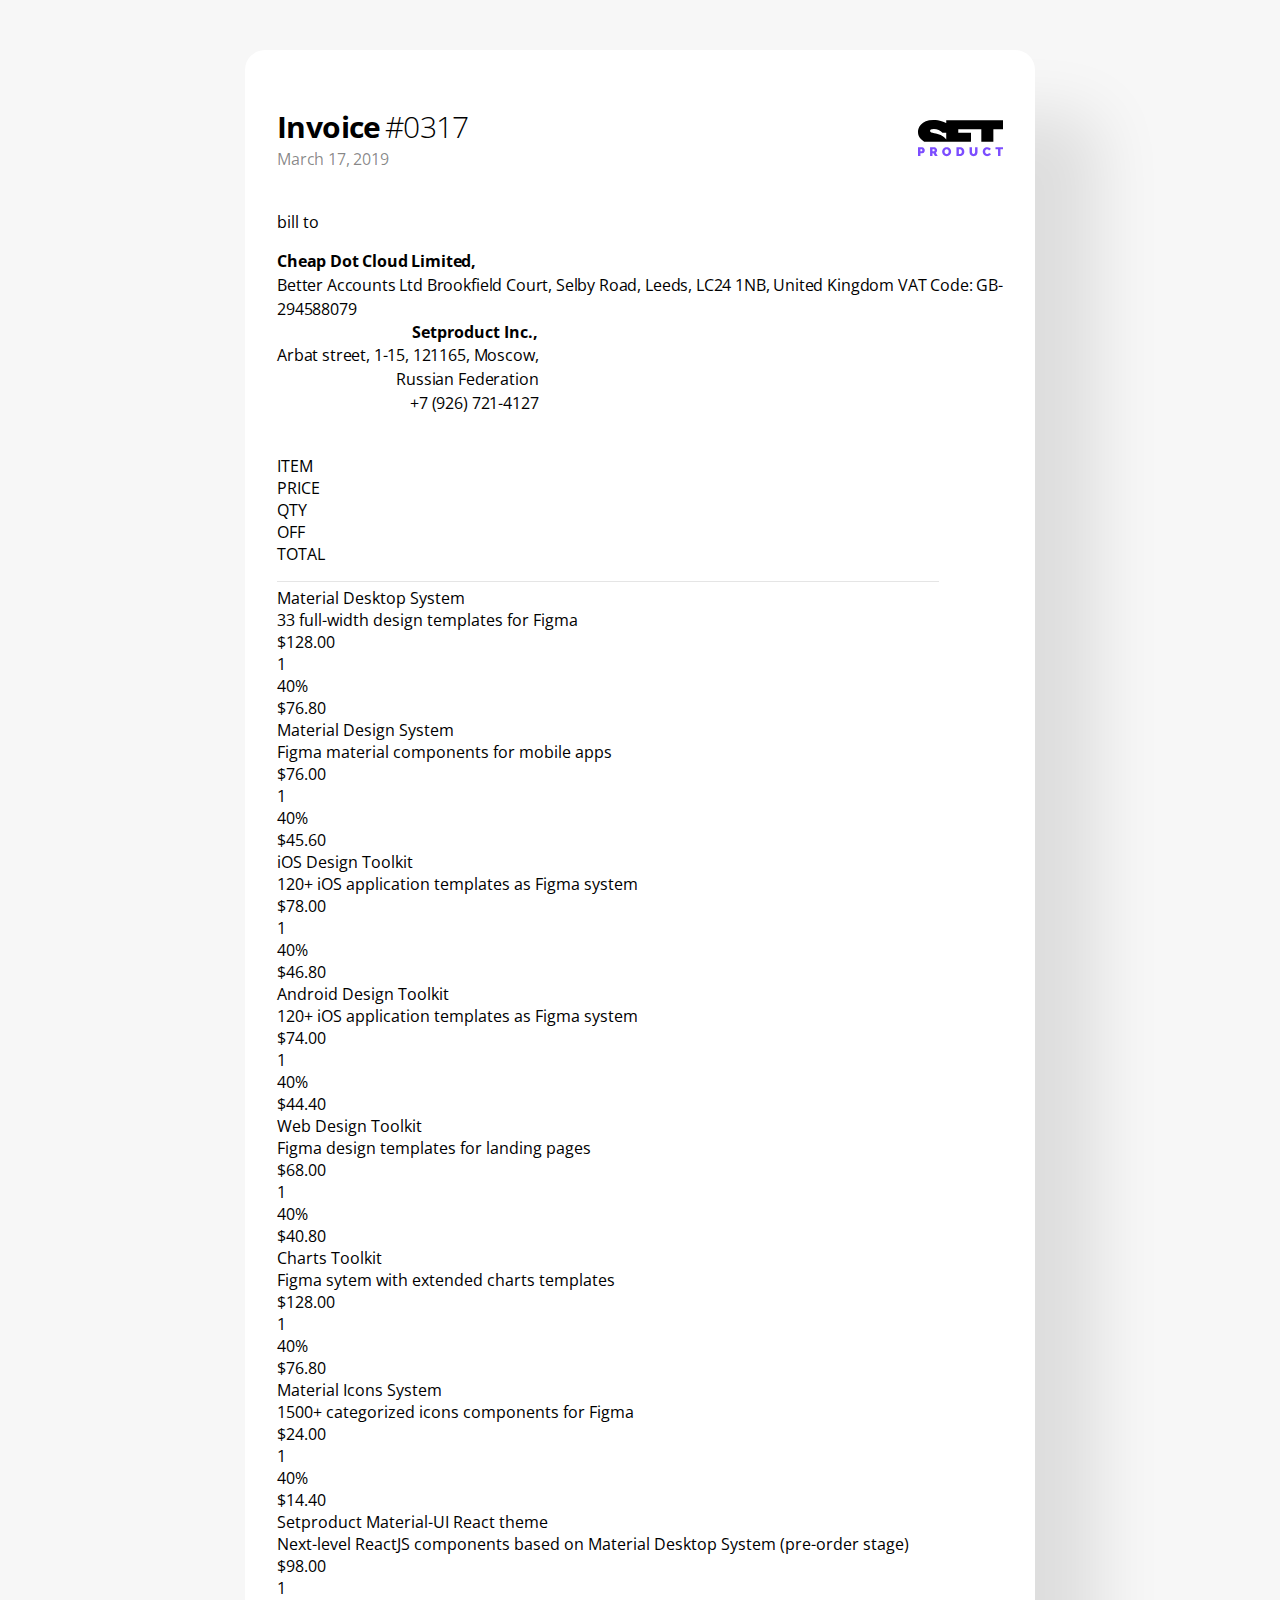
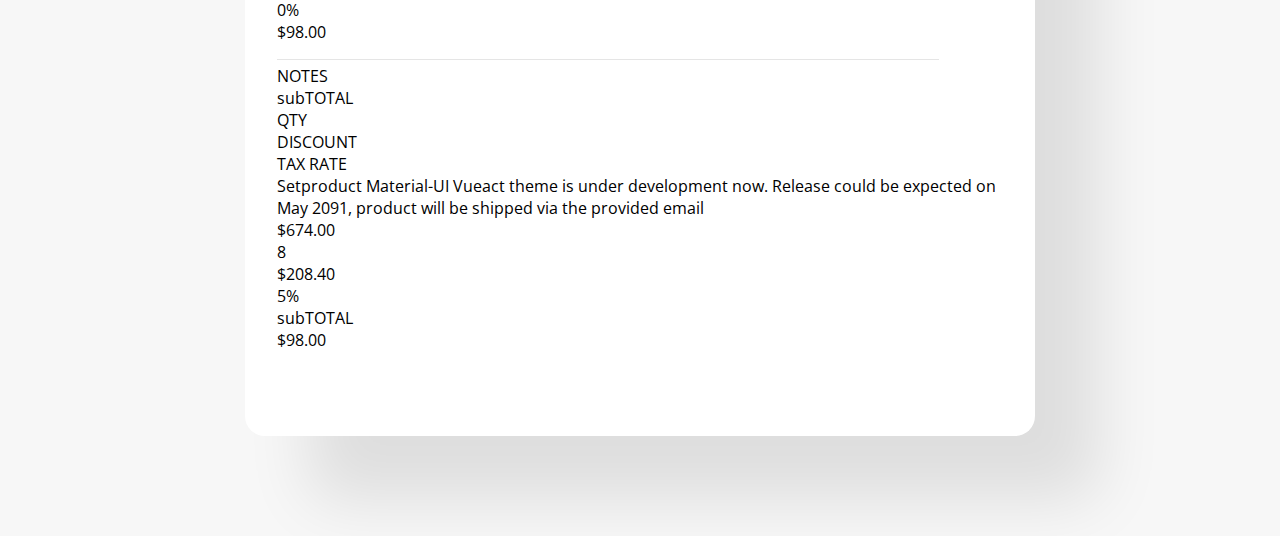
==== commit 895c71e1: "Update index.html" ====
--- a/index.html
+++ b/index.html
@@ -19,22 +19,29 @@
                 <span class="invoice">Invoice</span> <span class="number">#0317</span><br>
                 <span class="date info">March 17, 2019</span>
             </div>
-            <svg class="logo" width="85" height="37" viewBox="0 0 85 37" fill="none" xmlns="http://www.w3.org/2000/svg">
+            <svg width="85" height="37" viewBox="0 0 85 37" fill="none" xmlns="http://www.w3.org/2000/svg">
                 <path fill-rule="evenodd" clip-rule="evenodd"
-                    d="M6.20085 21.6802C0.695236 18.2389 0.00703446 14.7976 0.00703446 11.8725C-0.165016 8.43117 2.75984 0 15.3195 0C21.8575 0 26.5602 2.06478 28.2233 3.09717V0.34413H85V9.2915H75.3652V21.6802H63.3216V9.2915H40.2669V12.7328H52.9986V21.6802H6.20085ZM15.8357 8.94736C19.1047 8.94736 22.5457 10.668 24.4382 12.7328H28.2233V19.6154C27.019 17.7227 24.163 15.3482 19.6208 14.1093C18.4553 13.7384 17.2898 13.485 16.2348 13.2556C13.8636 12.7401 12.0506 12.3459 12.0506 11.0121C12.0506 9.63562 12.8076 8.94736 15.8357 8.94736Z" />
+                    d="M6.20085 21.6802C0.695236 18.2389 0.00703446 14.7976 0.00703446 11.8725C-0.165016 8.43117 2.75984 0 15.3195 0C21.8575 0 26.5602 2.06478 28.2233 3.09717V0.34413H85V9.2915H75.3652V21.6802H63.3216V9.2915H40.2669V12.7328H52.9986V21.6802H6.20085ZM15.8357 8.94736C19.1047 8.94736 22.5457 10.668 24.4382 12.7328H28.2233V19.6154C27.019 17.7227 24.163 15.3482 19.6208 14.1093C18.4553 13.7384 17.2898 13.485 16.2348 13.2556C13.8636 12.7401 12.0506 12.3459 12.0506 11.0121C12.0506 9.63562 12.8076 8.94736 15.8357 8.94736Z"
+                    fill="black" />
                 <path
-                    d="M0 36.059V27.2359H3.80796C4.23936 27.2359 4.63758 27.3271 5.00261 27.5093C5.36764 27.6833 5.67875 27.9153 5.93593 28.2052C6.20141 28.4869 6.40882 28.8141 6.55815 29.187C6.70748 29.5515 6.78215 29.9201 6.78215 30.293C6.78215 30.6823 6.71163 31.0634 6.57059 31.4362C6.42956 31.8007 6.23045 32.128 5.97327 32.418C5.72438 32.6996 5.41742 32.9275 5.05239 33.1014C4.69565 33.2671 4.30158 33.35 3.87018 33.35H2.42664V36.059H0ZM2.42664 31.2374H3.7084C3.85773 31.2374 3.99462 31.1711 4.11906 31.0386C4.2518 30.8977 4.31817 30.6492 4.31817 30.293C4.31817 29.9284 4.24351 29.6799 4.09418 29.5473C3.94484 29.4148 3.79551 29.3485 3.64618 29.3485H2.42664V31.2374Z" />
+                    d="M0 36.059V27.2359H3.80796C4.23936 27.2359 4.63758 27.3271 5.00261 27.5093C5.36764 27.6833 5.67875 27.9153 5.93593 28.2052C6.20141 28.4869 6.40882 28.8141 6.55815 29.187C6.70748 29.5515 6.78215 29.9201 6.78215 30.293C6.78215 30.6823 6.71163 31.0634 6.57059 31.4362C6.42956 31.8007 6.23045 32.128 5.97327 32.418C5.72438 32.6996 5.41742 32.9275 5.05239 33.1014C4.69565 33.2671 4.30158 33.35 3.87018 33.35H2.42664V36.059H0ZM2.42664 31.2374H3.7084C3.85773 31.2374 3.99462 31.1711 4.11906 31.0386C4.2518 30.8977 4.31817 30.6492 4.31817 30.293C4.31817 29.9284 4.24351 29.6799 4.09418 29.5473C3.94484 29.4148 3.79551 29.3485 3.64618 29.3485H2.42664V31.2374Z"
+                    fill="#7C4DFF" />
                 <path
-                    d="M12.0536 36.059V27.2359H16.1104C16.5418 27.2359 16.94 27.3271 17.3051 27.5093C17.6701 27.6833 17.9812 27.9153 18.2384 28.2052C18.5039 28.4869 18.7113 28.8141 18.8606 29.187C19.0099 29.5515 19.0846 29.9201 19.0846 30.293C19.0846 30.8066 18.9726 31.2871 18.7486 31.7345C18.5246 32.1736 18.2135 32.5339 17.8153 32.8156L19.6819 36.059H16.9442L15.3887 33.35H14.4802V36.059H12.0536ZM14.4802 31.2374H16.0109C16.1602 31.2374 16.2971 31.1545 16.4215 30.9889C16.5543 30.8232 16.6206 30.5912 16.6206 30.293C16.6206 29.9864 16.546 29.7545 16.3966 29.597C16.2473 29.4314 16.098 29.3485 15.9486 29.3485H14.4802V31.2374Z" />
+                    d="M12.0536 36.059V27.2359H16.1104C16.5418 27.2359 16.94 27.3271 17.3051 27.5093C17.6701 27.6833 17.9812 27.9153 18.2384 28.2052C18.5039 28.4869 18.7113 28.8141 18.8606 29.187C19.0099 29.5515 19.0846 29.9201 19.0846 30.293C19.0846 30.8066 18.9726 31.2871 18.7486 31.7345C18.5246 32.1736 18.2135 32.5339 17.8153 32.8156L19.6819 36.059H16.9442L15.3887 33.35H14.4802V36.059H12.0536ZM14.4802 31.2374H16.0109C16.1602 31.2374 16.2971 31.1545 16.4215 30.9889C16.5543 30.8232 16.6206 30.5912 16.6206 30.293C16.6206 29.9864 16.546 29.7545 16.3966 29.597C16.2473 29.4314 16.098 29.3485 15.9486 29.3485H14.4802V31.2374Z"
+                    fill="#7C4DFF" />
                 <path
-                    d="M28.6241 36.1336C27.9521 36.1336 27.3423 36.0052 26.7947 35.7484C26.2472 35.4915 25.7785 35.156 25.3885 34.7418C24.9986 34.3193 24.6958 33.8388 24.4801 33.3003C24.2644 32.7618 24.1566 32.2067 24.1566 31.6351C24.1566 31.0551 24.2686 30.4959 24.4925 29.9574C24.7165 29.4189 25.0277 28.9467 25.4259 28.5408C25.8324 28.1265 26.3094 27.7993 26.857 27.559C27.4128 27.3105 28.0184 27.1862 28.6738 27.1862C29.3458 27.1862 29.9556 27.3146 30.5031 27.5715C31.0507 27.8283 31.5194 28.168 31.9094 28.5905C32.2993 29.013 32.5979 29.4935 32.8053 30.032C33.021 30.5705 33.1289 31.1214 33.1289 31.6848C33.1289 32.2647 33.0169 32.8239 32.7929 33.3624C32.5689 33.8926 32.2578 34.3648 31.8596 34.7791C31.4614 35.185 30.9843 35.5122 30.4285 35.7608C29.8809 36.0093 29.2795 36.1336 28.6241 36.1336ZM26.6205 31.6599C26.6205 31.9582 26.662 32.2481 26.745 32.5298C26.8279 32.8032 26.9524 33.0476 27.1183 33.263C27.2842 33.4784 27.4916 33.6524 27.7405 33.7849C27.9977 33.9175 28.3005 33.9837 28.6489 33.9837C28.9974 33.9837 29.3002 33.9175 29.5574 33.7849C29.8146 33.6441 30.022 33.466 30.1796 33.2506C30.3455 33.0269 30.4658 32.7742 30.5405 32.4925C30.6234 32.2108 30.6649 31.925 30.6649 31.6351C30.6649 31.3368 30.6234 31.051 30.5405 30.7776C30.4575 30.4959 30.3289 30.2515 30.1547 30.0444C29.9888 29.829 29.7772 29.6592 29.52 29.5349C29.2712 29.4024 28.9766 29.3361 28.6365 29.3361C28.2881 29.3361 27.9853 29.4024 27.7281 29.5349C27.4792 29.6675 27.2718 29.8456 27.1059 30.0693C26.9399 30.2847 26.8155 30.5332 26.7325 30.8149C26.6579 31.0883 26.6205 31.3699 26.6205 31.6599Z" />
+                    d="M28.6241 36.1336C27.9521 36.1336 27.3423 36.0052 26.7947 35.7484C26.2472 35.4915 25.7785 35.156 25.3885 34.7418C24.9986 34.3193 24.6958 33.8388 24.4801 33.3003C24.2644 32.7618 24.1566 32.2067 24.1566 31.6351C24.1566 31.0551 24.2686 30.4959 24.4925 29.9574C24.7165 29.4189 25.0277 28.9467 25.4259 28.5408C25.8324 28.1265 26.3094 27.7993 26.857 27.559C27.4128 27.3105 28.0184 27.1862 28.6738 27.1862C29.3458 27.1862 29.9556 27.3146 30.5031 27.5715C31.0507 27.8283 31.5194 28.168 31.9094 28.5905C32.2993 29.013 32.5979 29.4935 32.8053 30.032C33.021 30.5705 33.1289 31.1214 33.1289 31.6848C33.1289 32.2647 33.0169 32.8239 32.7929 33.3624C32.5689 33.8926 32.2578 34.3648 31.8596 34.7791C31.4614 35.185 30.9843 35.5122 30.4285 35.7608C29.8809 36.0093 29.2795 36.1336 28.6241 36.1336ZM26.6205 31.6599C26.6205 31.9582 26.662 32.2481 26.745 32.5298C26.8279 32.8032 26.9524 33.0476 27.1183 33.263C27.2842 33.4784 27.4916 33.6524 27.7405 33.7849C27.9977 33.9175 28.3005 33.9837 28.6489 33.9837C28.9974 33.9837 29.3002 33.9175 29.5574 33.7849C29.8146 33.6441 30.022 33.466 30.1796 33.2506C30.3455 33.0269 30.4658 32.7742 30.5405 32.4925C30.6234 32.2108 30.6649 31.925 30.6649 31.6351C30.6649 31.3368 30.6234 31.051 30.5405 30.7776C30.4575 30.4959 30.3289 30.2515 30.1547 30.0444C29.9888 29.829 29.7772 29.6592 29.52 29.5349C29.2712 29.4024 28.9766 29.3361 28.6365 29.3361C28.2881 29.3361 27.9853 29.4024 27.7281 29.5349C27.4792 29.6675 27.2718 29.8456 27.1059 30.0693C26.9399 30.2847 26.8155 30.5332 26.7325 30.8149C26.6579 31.0883 26.6205 31.3699 26.6205 31.6599Z"
+                    fill="#7C4DFF" />
                 <path
-                    d="M38.4576 36.059V27.2359H41.8549C42.585 27.2359 43.2279 27.3519 43.7838 27.5839C44.3396 27.8159 44.8042 28.1307 45.1775 28.5283C45.5508 28.926 45.8329 29.3941 46.0237 29.9326C46.2145 30.4628 46.31 31.0303 46.31 31.6351C46.31 32.3061 46.2021 32.915 45.9864 33.4618C45.779 34.0003 45.4803 34.4642 45.0904 34.8536C44.7005 35.2347 44.2318 35.533 43.6842 35.7484C43.1367 35.9555 42.5269 36.059 41.8549 36.059H38.4576ZM43.846 31.6351C43.846 31.2954 43.8004 30.9847 43.7091 30.703C43.6178 30.4214 43.4851 30.1811 43.3109 29.9823C43.145 29.7834 42.9375 29.6302 42.6887 29.5225C42.4398 29.4065 42.1618 29.3485 41.8549 29.3485H40.8842V33.9465H41.8549C42.1701 33.9465 42.4522 33.8885 42.7011 33.7725C42.95 33.6565 43.1574 33.4949 43.3233 33.2878C43.4975 33.0807 43.6261 32.8363 43.7091 32.5546C43.8004 32.273 43.846 31.9664 43.846 31.6351Z" />
+                    d="M38.4576 36.059V27.2359H41.8549C42.585 27.2359 43.2279 27.3519 43.7838 27.5839C44.3396 27.8159 44.8042 28.1307 45.1775 28.5283C45.5508 28.926 45.8329 29.3941 46.0237 29.9326C46.2145 30.4628 46.31 31.0303 46.31 31.6351C46.31 32.3061 46.2021 32.915 45.9864 33.4618C45.779 34.0003 45.4803 34.4642 45.0904 34.8536C44.7005 35.2347 44.2318 35.533 43.6842 35.7484C43.1367 35.9555 42.5269 36.059 41.8549 36.059H38.4576ZM43.846 31.6351C43.846 31.2954 43.8004 30.9847 43.7091 30.703C43.6178 30.4214 43.4851 30.1811 43.3109 29.9823C43.145 29.7834 42.9375 29.6302 42.6887 29.5225C42.4398 29.4065 42.1618 29.3485 41.8549 29.3485H40.8842V33.9465H41.8549C42.1701 33.9465 42.4522 33.8885 42.7011 33.7725C42.95 33.6565 43.1574 33.4949 43.3233 33.2878C43.4975 33.0807 43.6261 32.8363 43.7091 32.5546C43.8004 32.273 43.846 31.9664 43.846 31.6351Z"
+                    fill="#7C4DFF" />
                 <path
-                    d="M55.5234 33.9837C55.8055 33.9837 56.0461 33.9216 56.2452 33.7973C56.4443 33.6731 56.6061 33.5115 56.7305 33.3127C56.8549 33.1056 56.9462 32.8695 57.0043 32.6044C57.0624 32.3392 57.0914 32.0617 57.0914 31.7718V27.2359H59.518V31.7718C59.518 32.3848 59.4392 32.9606 59.2816 33.4991C59.124 34.0293 58.8792 34.4891 58.5474 34.8785C58.2155 35.2679 57.7966 35.5744 57.2905 35.7981C56.7927 36.0218 56.2037 36.1336 55.5234 36.1336C54.8182 36.1336 54.2126 36.0176 53.7066 35.7856C53.2088 35.5454 52.7981 35.2264 52.4746 34.8288C52.151 34.4311 51.9146 33.9713 51.7652 33.4494C51.6159 32.9192 51.5412 32.36 51.5412 31.7718V27.2359H53.9679V31.7718C53.9679 32.0617 53.9969 32.3434 54.055 32.6168C54.1131 32.8819 54.2043 33.118 54.3288 33.3251C54.4532 33.5239 54.6108 33.6855 54.8016 33.8098C55.0008 33.9257 55.2413 33.9837 55.5234 33.9837Z" />
+                    d="M55.5234 33.9837C55.8055 33.9837 56.0461 33.9216 56.2452 33.7973C56.4443 33.6731 56.6061 33.5115 56.7305 33.3127C56.8549 33.1056 56.9462 32.8695 57.0043 32.6044C57.0624 32.3392 57.0914 32.0617 57.0914 31.7718V27.2359H59.518V31.7718C59.518 32.3848 59.4392 32.9606 59.2816 33.4991C59.124 34.0293 58.8792 34.4891 58.5474 34.8785C58.2155 35.2679 57.7966 35.5744 57.2905 35.7981C56.7927 36.0218 56.2037 36.1336 55.5234 36.1336C54.8182 36.1336 54.2126 36.0176 53.7066 35.7856C53.2088 35.5454 52.7981 35.2264 52.4746 34.8288C52.151 34.4311 51.9146 33.9713 51.7652 33.4494C51.6159 32.9192 51.5412 32.36 51.5412 31.7718V27.2359H53.9679V31.7718C53.9679 32.0617 53.9969 32.3434 54.055 32.6168C54.1131 32.8819 54.2043 33.118 54.3288 33.3251C54.4532 33.5239 54.6108 33.6855 54.8016 33.8098C55.0008 33.9257 55.2413 33.9837 55.5234 33.9837Z"
+                    fill="#7C4DFF" />
                 <path
-                    d="M64.7287 31.5729C64.7287 31.0344 64.8283 30.5042 65.0274 29.9823C65.2348 29.4603 65.5334 28.9923 65.9234 28.578C66.3133 28.1638 66.7862 27.8283 67.342 27.5715C67.8979 27.3146 68.5325 27.1862 69.246 27.1862C70.1005 27.1862 70.8389 27.3643 71.4611 27.7206C72.0916 28.0685 72.5603 28.5325 72.8673 29.1124L71.0131 30.4296C70.9301 30.2142 70.8181 30.0361 70.6771 29.8953C70.5443 29.7545 70.395 29.6426 70.2291 29.5598C70.0632 29.4769 69.8889 29.4189 69.7064 29.3858C69.5322 29.3526 69.3621 29.3361 69.1962 29.3361C68.8478 29.3361 68.545 29.4065 68.2878 29.5473C68.0389 29.6799 67.8315 29.858 67.6656 30.0817C67.5079 30.2971 67.3876 30.5456 67.3047 30.8273C67.23 31.1007 67.1927 31.3741 67.1927 31.6475C67.1927 31.954 67.2383 32.2481 67.3296 32.5298C67.4208 32.8115 67.5536 33.06 67.7278 33.2754C67.902 33.4908 68.1136 33.6648 68.3624 33.7973C68.6196 33.9216 68.9058 33.9837 69.2211 33.9837C69.387 33.9837 69.5571 33.9672 69.7313 33.934C69.9055 33.8926 70.0715 33.8305 70.2291 33.7476C70.395 33.6565 70.5402 33.5447 70.6646 33.4121C70.7974 33.2713 70.9011 33.1014 70.9758 32.9026L72.9544 34.0832C72.8217 34.4063 72.6184 34.6962 72.3446 34.953C72.0791 35.2099 71.7722 35.4253 71.4237 35.5992C71.0836 35.7732 70.7144 35.9058 70.3162 35.9969C69.9263 36.088 69.5447 36.1336 69.1713 36.1336C68.5159 36.1336 67.9145 36.0052 67.3669 35.7484C66.8276 35.4833 66.3589 35.1353 65.9607 34.7045C65.5708 34.2737 65.268 33.7849 65.0523 33.2381C64.8366 32.6913 64.7287 32.1363 64.7287 31.5729Z" />
-                <path d="M85 29.3485H82.4614V36.059H80.0347V29.3485H77.4836V27.2359H85V29.3485Z" />
+                    d="M64.7287 31.5729C64.7287 31.0344 64.8283 30.5042 65.0274 29.9823C65.2348 29.4603 65.5334 28.9923 65.9234 28.578C66.3133 28.1638 66.7862 27.8283 67.342 27.5715C67.8979 27.3146 68.5325 27.1862 69.246 27.1862C70.1005 27.1862 70.8389 27.3643 71.4611 27.7206C72.0916 28.0685 72.5603 28.5325 72.8673 29.1124L71.0131 30.4296C70.9301 30.2142 70.8181 30.0361 70.6771 29.8953C70.5443 29.7545 70.395 29.6426 70.2291 29.5598C70.0632 29.4769 69.8889 29.4189 69.7064 29.3858C69.5322 29.3526 69.3621 29.3361 69.1962 29.3361C68.8478 29.3361 68.545 29.4065 68.2878 29.5473C68.0389 29.6799 67.8315 29.858 67.6656 30.0817C67.5079 30.2971 67.3876 30.5456 67.3047 30.8273C67.23 31.1007 67.1927 31.3741 67.1927 31.6475C67.1927 31.954 67.2383 32.2481 67.3296 32.5298C67.4208 32.8115 67.5536 33.06 67.7278 33.2754C67.902 33.4908 68.1136 33.6648 68.3624 33.7973C68.6196 33.9216 68.9058 33.9837 69.2211 33.9837C69.387 33.9837 69.5571 33.9672 69.7313 33.934C69.9055 33.8926 70.0715 33.8305 70.2291 33.7476C70.395 33.6565 70.5402 33.5447 70.6646 33.4121C70.7974 33.2713 70.9011 33.1014 70.9758 32.9026L72.9544 34.0832C72.8217 34.4063 72.6184 34.6962 72.3446 34.953C72.0791 35.2099 71.7722 35.4253 71.4237 35.5992C71.0836 35.7732 70.7144 35.9058 70.3162 35.9969C69.9263 36.088 69.5447 36.1336 69.1713 36.1336C68.5159 36.1336 67.9145 36.0052 67.3669 35.7484C66.8276 35.4833 66.3589 35.1353 65.9607 34.7045C65.5708 34.2737 65.268 33.7849 65.0523 33.2381C64.8366 32.6913 64.7287 32.1363 64.7287 31.5729Z"
+                    fill="#7C4DFF" />
+                <path d="M85 29.3485H82.4614V36.059H80.0347V29.3485H77.4836V27.2359H85V29.3485Z" fill="#7C4DFF" />
             </svg>
         </header>
         <div class="treaty_parties">
@@ -54,7 +61,104 @@
                 </div>
             </div>
         </div>
-      </div>
-    </body>
-    
-    </html>
+        <div class="table">
+            <div class="column--name item">ITEM</div>
+            <div class="column--name">PRICE</div>
+            <div class="column--name">QTY</div>
+            <div class="column--name">OFF</div>
+            <div class="column--name">TOTAL</div>
+        </div>
+        <svg class="borderline" width="662" height="1" viewBox="0 0 662 1" fill="none"
+            xmlns="http://www.w3.org/2000/svg">
+            <line y1="0.5" x2="662" y2="0.5" stroke="black" stroke-opacity="0.1" />
+        </svg>
+        <div class="table">
+            <div class="column--item column--data__common">Material Desktop System
+                <div class="column--item__addinfo column--data__common">33 full-width design templates for Figma</div>
+            </div>
+            <div class="column--data column--data__common">$128.00</div>
+            <div class="column--data column--data__common">1</div>
+            <div class="column--data column--data__common">40%</div>
+            <div class="column--data column--total">$76.80</div>
+            <div class="column--item column--data__common">Material Design System
+                <div class="column--item__addinfo column--data__common">Figma material components for mobile apps</div>
+            </div>
+            <div class="column--data column--data__common">$76.00</div>
+            <div class="column--data column--data__common">1</div>
+            <div class="column--data column--data__common">40%</div>
+            <div class="column--data column--total">$45.60</div>
+            <div class="column--item column--data__common">iOS Design Toolkit
+                <div class="column--item__addinfo column--data__common">120+ iOS application templates as Figma system
+                </div>
+            </div>
+            <div class="column--data column--data__common">$78.00</div>
+            <div class="column--data column--data__common">1</div>
+            <div class="column--data column--data__common">40%</div>
+            <div class="column--data column--total">$46.80</div>
+            <div class="column--item column--data__common">Android Design Toolkit
+                <div class="column--item__addinfo column--data__common">120+ iOS application templates as Figma system
+                </div>
+            </div>
+            <div class="column--data column--data__common">$74.00</div>
+            <div class="column--data column--data__common">1</div>
+            <div class="column--data column--data__common">40%</div>
+            <div class="column--data column--total">$44.40</div>
+            <div class="column--item column--data__common">Web Design Toolkit
+                <div class="column--item__addinfo column--data__common">Figma design templates for landing pages </div>
+            </div>
+            <div class="column--data column--data__common">$68.00</div>
+            <div class="column--data column--data__common">1</div>
+            <div class="column--data column--data__common">40%</div>
+            <div class="column--data column--total">$40.80</div>
+            <div class="column--item column--data__common">Charts Toolkit
+                <div class="column--item__addinfo column--data__common">Figma sytem with extended charts templates</div>
+            </div>
+            <div class="column--data column--data__common">$128.00</div>
+            <div class="column--data column--data__common">1</div>
+            <div class="column--data column--data__common">40%</div>
+            <div class="column--data column--total">$76.80</div>
+            <div class="column--item column--data__common">Material Icons System
+                <div class="column--item__addinfo column--data__common">1500+ categorized icons components for Figma
+                </div>
+            </div>
+            <div class="column--data column--data__common">$24.00</div>
+            <div class="column--data column--data__common">1</div>
+            <div class="column--data column--data__common">40%</div>
+            <div class="column--data column--total">$14.40</div>
+            <div class="column--item column--data__common">Setproduct Material-UI React theme
+                <div class="column--item__addinfo column--data__common">Next-level ReactJS components based on Material
+                    Desktop System (pre-order stage)</div>
+            </div>
+            <div class="column--data column--data__common">$98.00</div>
+            <div class="column--data column--data__common">1</div>
+            <div class="column--data column--data__common">0%</div>
+            <div class="column--data column--total">$98.00</div>
+        </div>
+        <svg class="borderline" width="662" height="1" viewBox="0 0 662 1" fill="none"
+            xmlns="http://www.w3.org/2000/svg">
+            <line y1="0.5" x2="662" y2="0.5" stroke="black" stroke-opacity="0.1" />
+        </svg>
+        <div class="table">
+            <div class="column--name item subtotal ">NOTES</div>
+            <div class="column--name subtotal ">subTOTAL</div>
+            <div class="column--name subtotal ">QTY</div>
+            <div class="column--name subtotal ">DISCOUNT</div>
+            <div class="column--name subtotal ">TAX RATE</div>
+            <div class="column--notes column--data__common">Setproduct Material-UI Vueact theme is under development
+                now.
+                Release could be expected on May 2091, product will be shipped via the provided email
+            </div>
+            <div class="column--data column--data__common">$674.00</div>
+            <div class="column--data column--data__common">8</div>
+            <div class="column--data column--data__common">$208.40</div>
+            <div class="column--data column--data__common">5%</div>
+            <div class="column--name column__subtotal subtotal subtotal--end">subTOTAL</div>
+            <div class="column--data column--total column__subtotal">$98.00</div>
+
+        </div>
+
+    </div>
+
+</body>
+
+</html>
